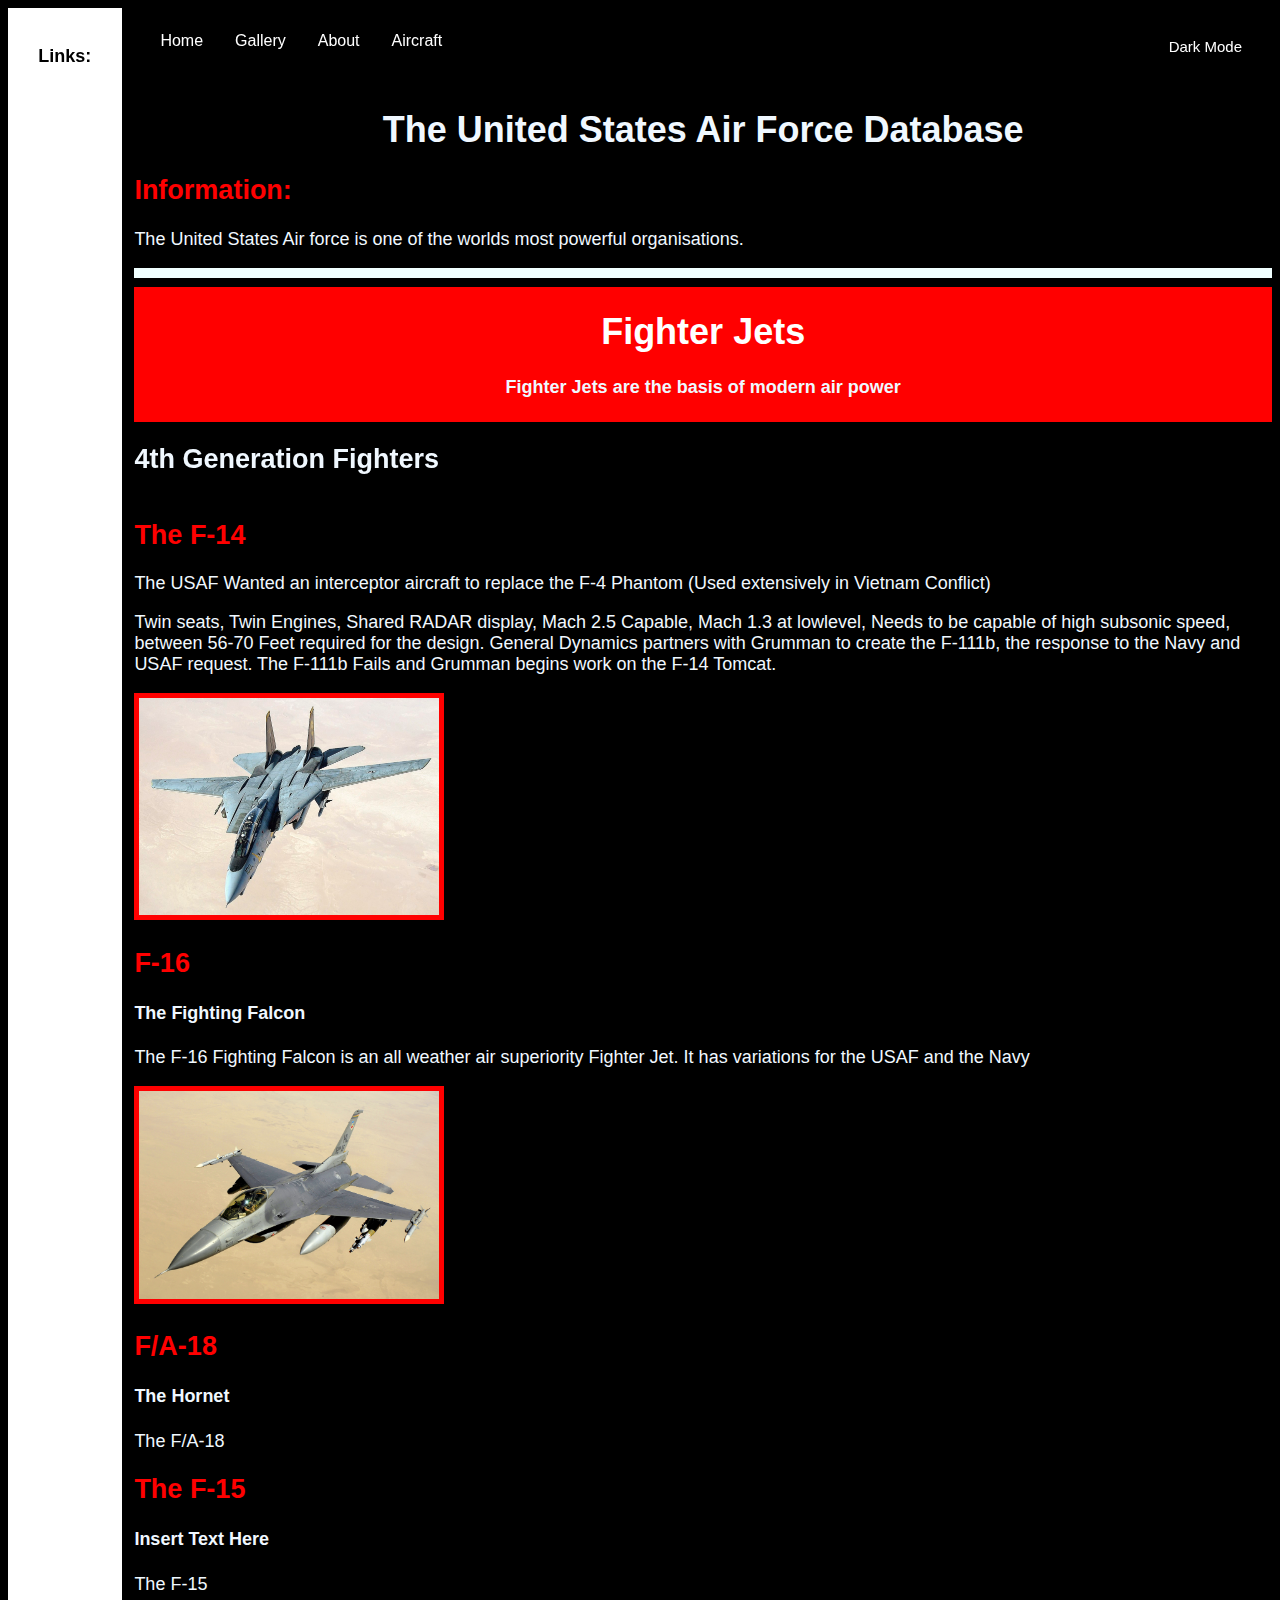
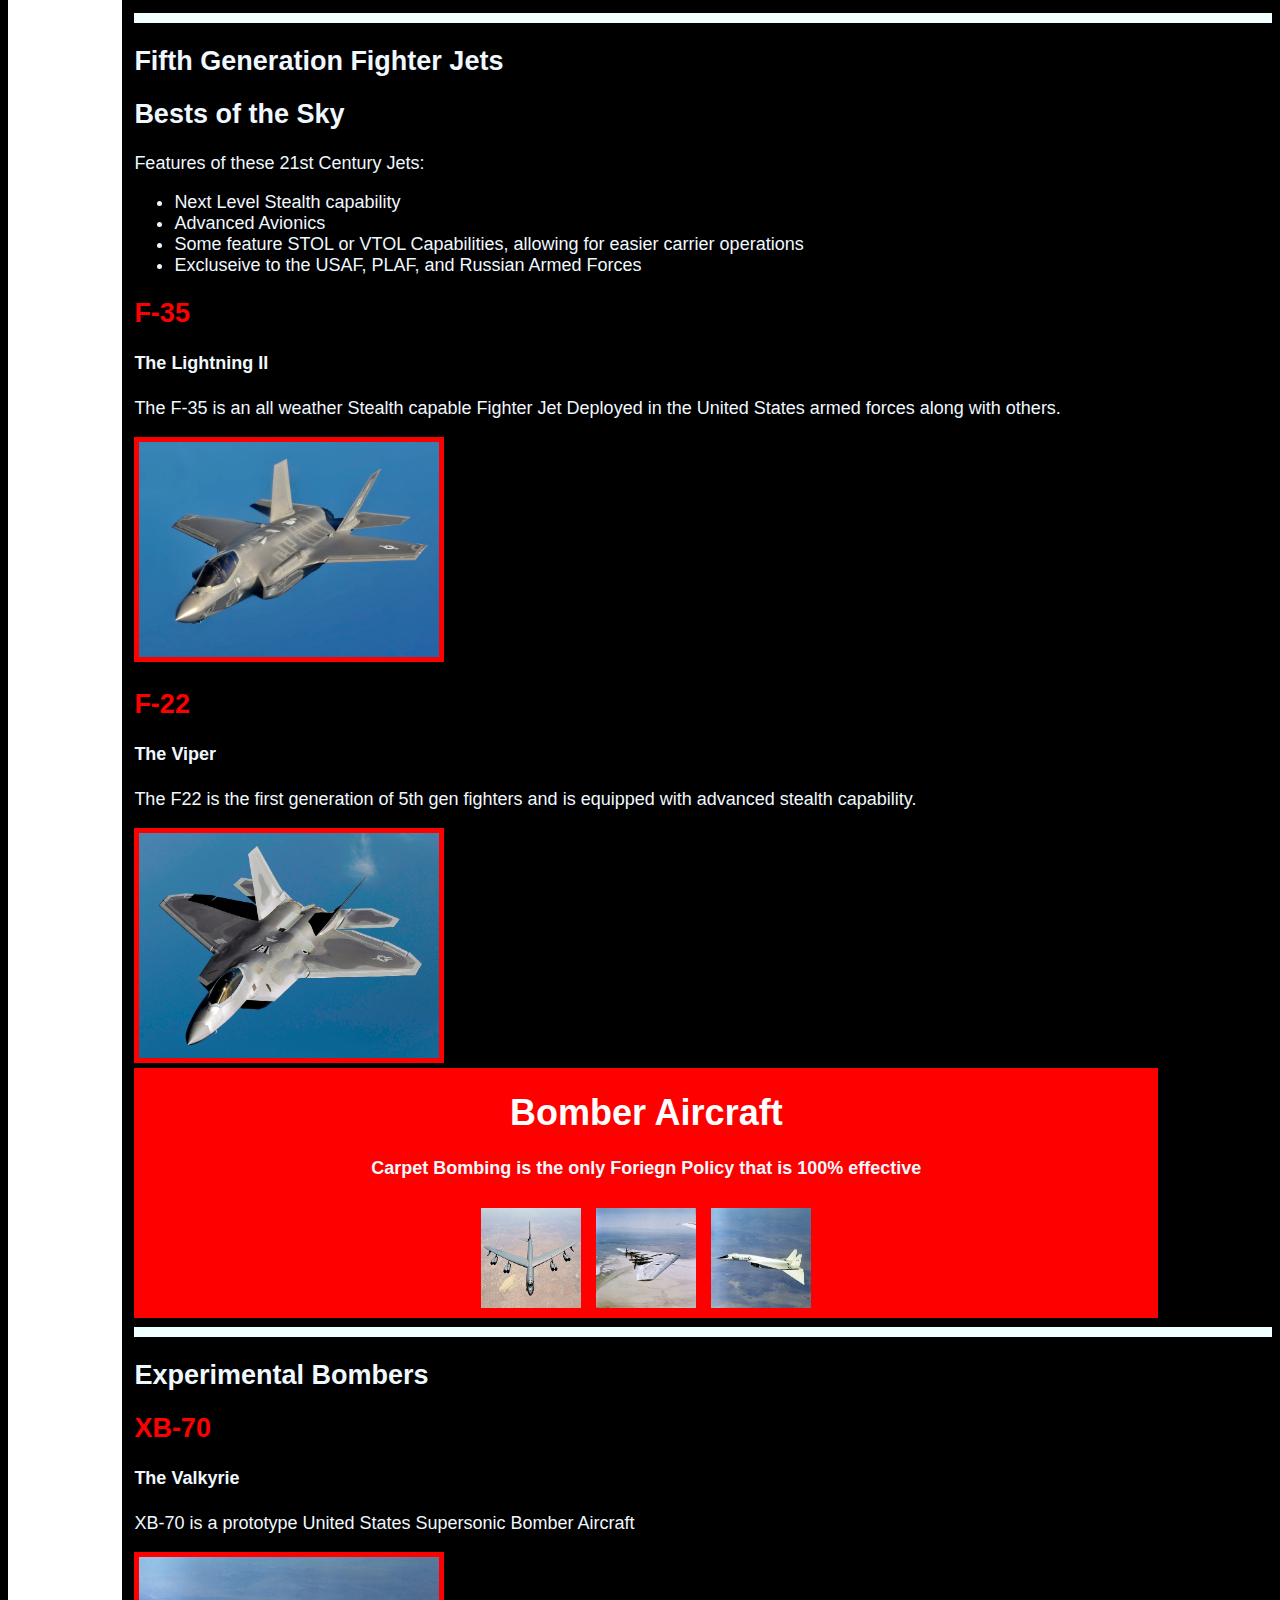
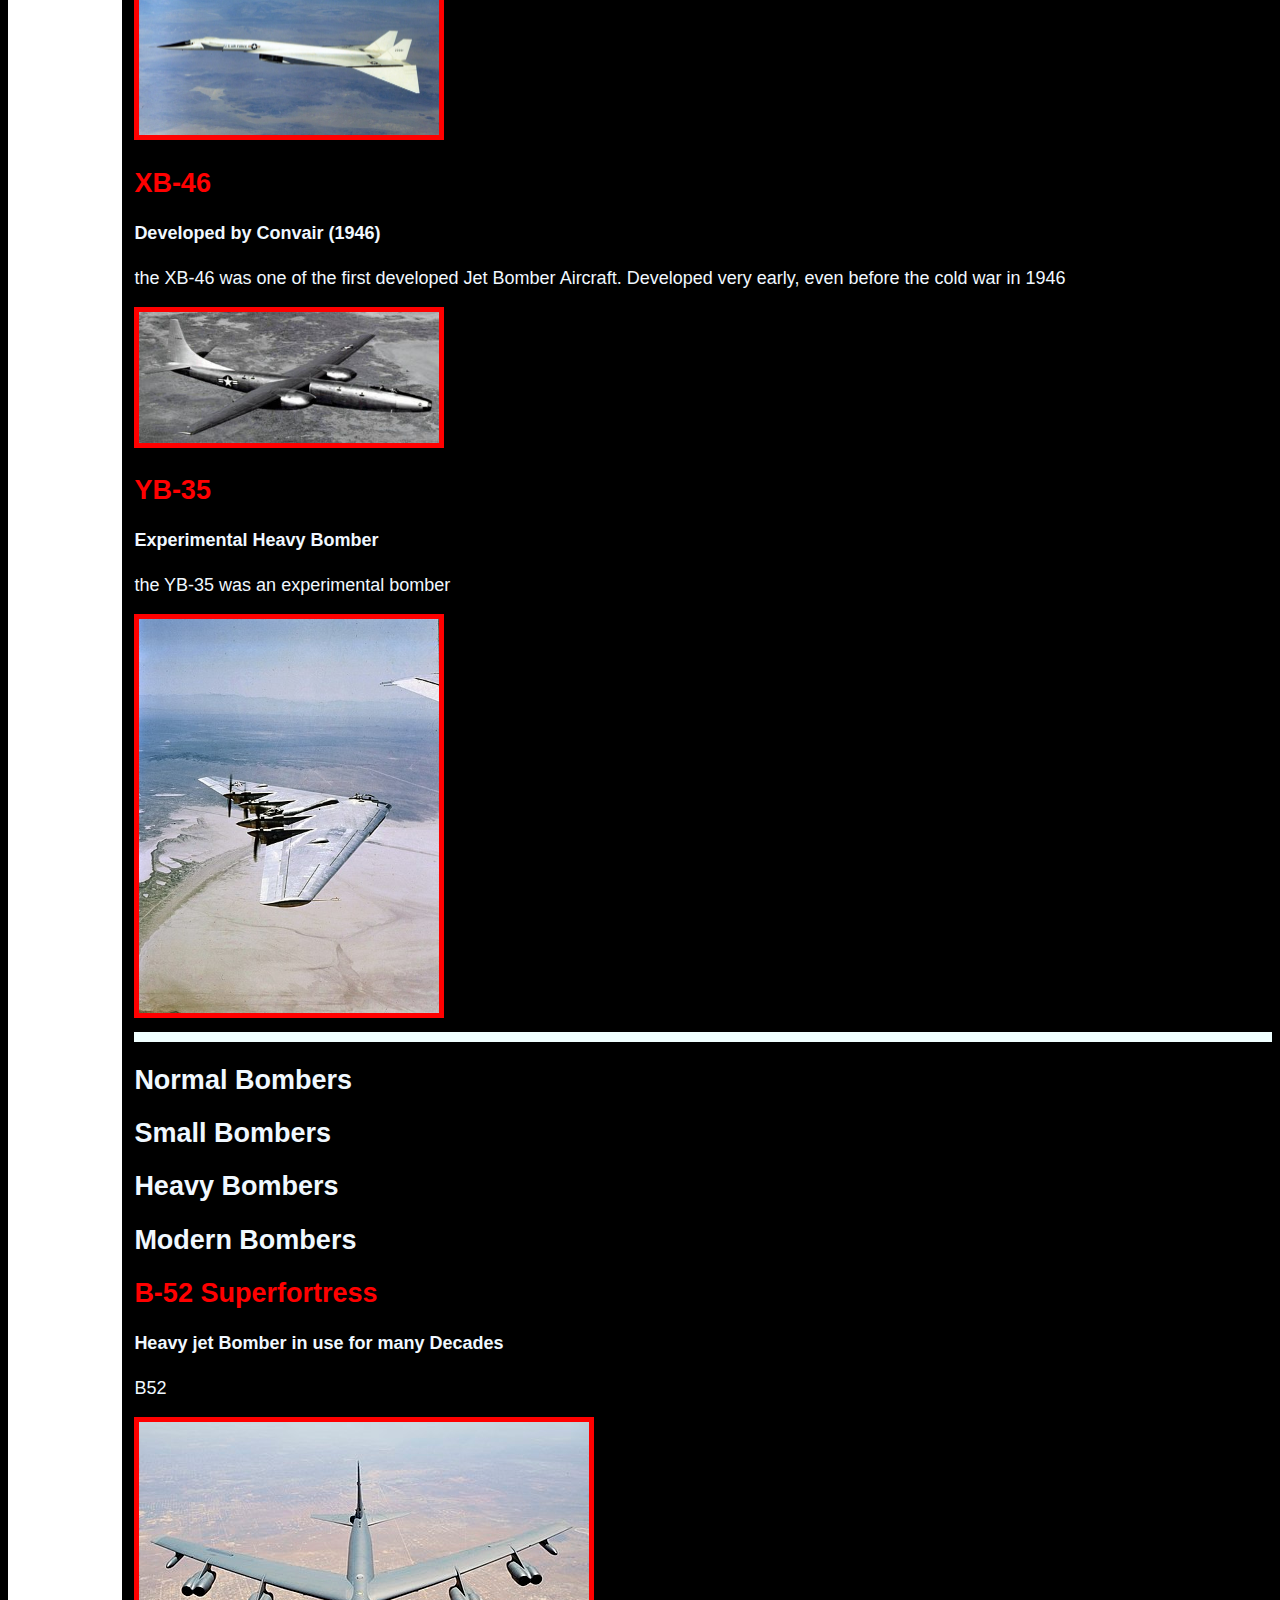
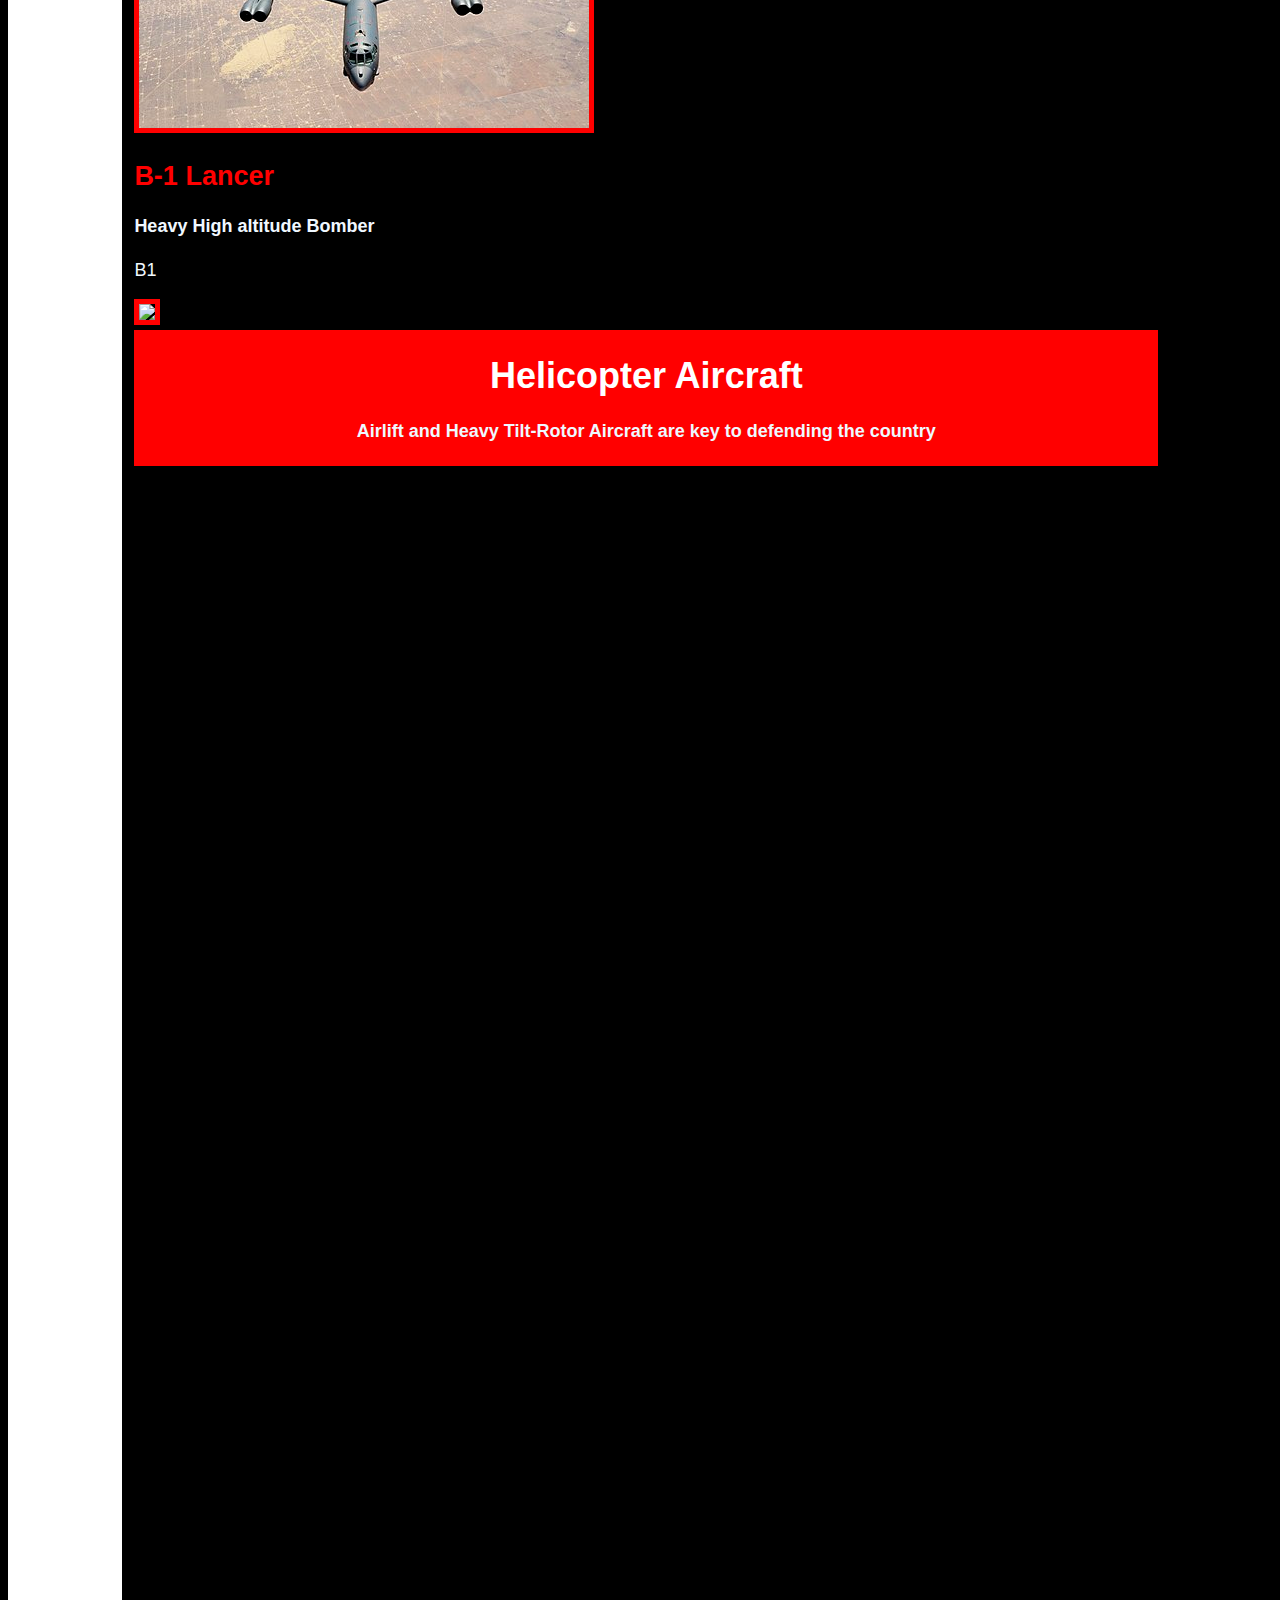
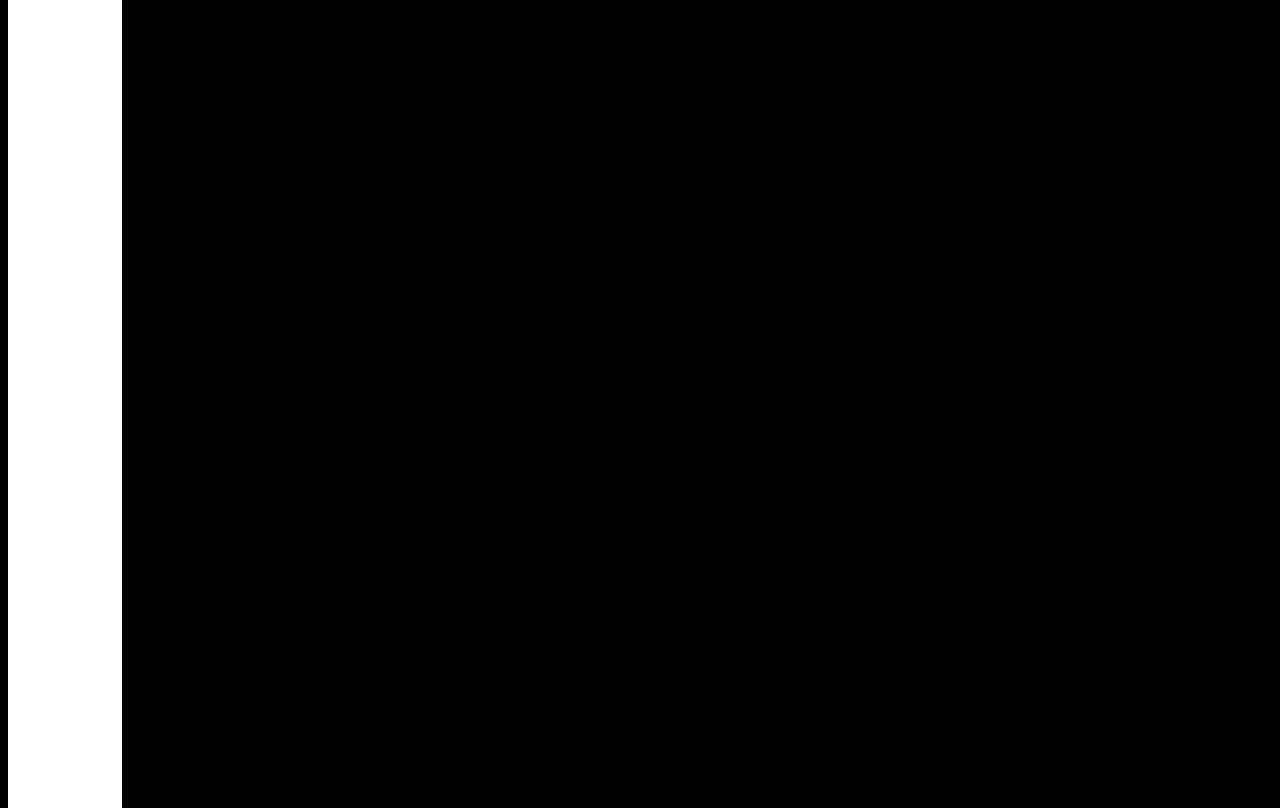
==== index.html @ 79c4439b "First Commit" ====
<!DOCTYPE html>
<html>
    <head>
        <title>USAF Database - Home</title>
        <link rel="stylesheet" href="style.css">
        <link rel="stylesheet" href="popup.css">
        <script src="script.js"></script>
    </head>

    <!-- BODY -->
    <body>

        <!--User Bar-->
        <div id="left-panel">
            <p id="left-panel-header"><strong>Links:</strong></p>
        </div>
        <div id="content">
        <div class="main-top-container">
            <div class="navbar">
                <button onclick="darkMode()" id="darkmode">Dark Mode</button>
                <a href="index.html" class="nonid">Home</a>
                <a href="gallery.html" class="nonid">Gallery</a>
                <a href="about.html" class="nonid">About</a>
                    <div class="dropdown">
                    <button class="dropbtn">Aircraft
                        <i class="fa fa-caret-down"></i>
                    </button>
                    <div class="dropdown-content">
                        <a href="#4th-gen">4th generation (F)</a>
                        <a href="#5th-gen">5th generation (F)</a>
                        <a href="#bomber-aircraft">Bombers</a>
                        <a href="#Helicopters">Helicopters</a>
                    </div>
                    </div>
            </div>
        </div>
        <center><h1>The United States Air Force Database</h1></center>
        <h2 class="title">Information:</h2>
        <p>The United States Air force is one of the worlds most powerful organisations.</p>
        <hr class="divider"/>
        <div class="color-header">
            <h1 class="big-header">Fighter Jets</h1>
            <h4>Fighter Jets are the basis of modern air power</h2>
        </div>

        <!--4th Gen-->
        <div id="width-adjust">
        <div id="4th-gen">
            <div class="popup" onclick="popup()">
                <!--This div causing overlap opacity issues ith dropdown nav bar-->
                <h2 id="4th-gen">4th Generation Fighters</h2>
                <span class="popuptext" id="myPopup">4th Gen Fighters range from 1980s-2020s</span>
            </div>
            <!--The F-14-->
            <h2 class="title">The F-14</h2>
            <p>The USAF Wanted an interceptor aircraft to replace the F-4 Phantom (Used extensively in Vietnam Conflict)</p>
            <p>Twin seats, Twin Engines, Shared RADAR display, Mach 2.5 Capable, Mach 1.3 at lowlevel, Needs to be capable of high subsonic speed, between 56-70 Feet required for the design. General Dynamics partners with Grumman to create the F-111b, the response to the Navy and USAF request. The F-111b Fails and Grumman begins work on the F-14 Tomcat.</p>
            <img src="f-14-img.jpg" width=300px/>

            <!--The F16-->
            <h2 class="title">F-16</h2>
            <h4>The Fighting Falcon</h3>
            <p>The F-16 Fighting Falcon is an all weather air superiority Fighter Jet. It has variations for the USAF and the Navy</p>
            <img src="f-16.jpg" width=300px/>

            <!--The F/A-18-->
            <h2 class="title">F/A-18</h2>
            <h4>The Hornet</h4>
            <p>The F/A-18</p>

            <!--F-15-->
            <h2 class="title">The F-15</h2>
            <h4>Insert Text Here</h4>
            <p>The F-15</p>
        </div>

        <!--Fifth gen Fighters-->
        <div id="5th-gen">
            <hr class="divider"/>
            <h2>Fifth Generation Fighter Jets</h2>
            
            <h2>Bests of the Sky</h2>
            <p>Features of these 21st Century Jets:</p>
            <ul>
                <li>Next Level Stealth capability</li>
                <li>Advanced Avionics</li>
                <li>Some feature STOL or VTOL Capabilities, allowing for easier carrier operations</li>
                <li>Excluseive to the USAF, PLAF, and Russian Armed Forces  </li>
            </ul>

            <h2 class="title">F-35</h2>
            <h4>The Lightning II</h4>
            <p>The F-35 is an all weather Stealth capable Fighter Jet Deployed in the United States armed forces along with others.</p>
            <img src="f-35.jpg" width=300px/>

            <h2 class="title">F-22</h2>
            <h4>The Viper</h4>
            <p>The F22 is the first generation of 5th gen fighters and is equipped with advanced stealth capability.</p>
            <img src="f-22.jpg" width="300px"/>
        </div>
        
        <!--Bombers-->
        <div class="color-header">
            <h1 class="big-header" id="bomber-aircraft">Bomber Aircraft</h1>
            <h4>Carpet Bombing is the only Foriegn Policy that is 100% effective</h4>
            <div id="bomber-image-gallery">
                <img src="b-52.jpg" alt="b52" class="gallery-image">
                <img src="yb-35.jpg" alt="yb35" class="gallery-image">
                <img src="xb-70.jpg" alt="xb70" class="gallery-image">
            </div>
        </div>
        
        <!--Experimental Bombers-->
        <div id="exp-bombers">
            <hr class="divider">
            <h2>Experimental Bombers</h2>
            <h2 class="title">XB-70</h2>
            <h4>The Valkyrie</h4>
            <p>XB-70 is a prototype United States Supersonic Bomber Aircraft</p>
            <img src="xb-70.jpg" width=300px>

            <h2 class="title">XB-46</h2>
            <h4>Developed by Convair (1946)</h4>
            <p>the XB-46 was one of the first developed Jet Bomber Aircraft. Developed very early, even before the cold war in 1946</p>
            <img src="xb-46.jpg" width="300px">

            <h2 class="title">YB-35</h2>
            <h4>Experimental Heavy Bomber</h4>
            <p>the YB-35 was an experimental bomber</p>
            <img src="yb-35.jpg" width="300px">
        </div>
        <hr class="divider">

        <!--Normal Bombers-->
        <div id="normal-bombers">
            <h2>Normal Bombers</h4>
        </div>

        <!--Small Bombers-->
        <div id="sm-bombers">
            <h2>Small Bombers</h2>
        </div>

        <!--Heavy Bombers-->
        <div id="hv-bombers">
            <h2>Heavy Bombers</h2>
        </div>

        <!--Modern Bombers-->
        <div id="modern-bombers">
            <h2>Modern Bombers</h2>
            <h2 class="title">B-52 Superfortress</h2>
            <h4>Heavy jet Bomber in use for many Decades</h4>
            <p>B52</p>
            <img src="b-52.jpg">

            <h2 class="title">B-1 Lancer</h2>
            <h4>Heavy High altitude Bomber</h4>
            <p>B1</p>
            <img src="b-1.jpg">
        </div>

        <!--Helicopters-->
        <div id="helicopters">
            <div class="color-header">
                <h1 class="big-header" id="helicopters">Helicopter Aircraft</h1>
                <h4>Airlift and Heavy Tilt-Rotor Aircraft are key to defending the country  </h4>
            </div>
            <!--Transport Helicopters-->
        </div>
    </div>
    </div>
    </body>

    </html>
---- style.css ----
/* taken from: https://www.w3schools.com/howto/howto_css_dropdown_navbar.asp */
/* Navbar container */

element {
    --main-duration: .5s;
}

.navbar {
    overflow: hidden;
    background-color: rgba(51, 51, 51);
    font-family: Arial;
}

/* Links inside the navbar */
.navbar a {
    transition-duration: var(--main-duration);
    float: left;
    font-size: 16px;
    color: white;
    text-align: center;
    padding: 14px 16px;
    text-decoration: none;
}

/* The dropdown container */
.dropdown {
    float: left;
    overflow: hidden;   
}

/* Dropdown button */
.dropdown .dropbtn {
    transition-duration: var(--main-duration);
    font-size: 16px;
    border: none;
    outline: none;
    color: white;
    padding: 14px 16px;
    background-color: inherit;
    font-family: inherit; /* Important for vertical align on mobile phones */
    margin: 0; /* Important for vertical align on mobile phones */
}

/* Add a red background color to navbar links on hover */
.navbar a:hover, .dropdown:hover .dropbtn {
    transition-duration: 1s;
    background-color: red;
}

/* Dropdown content (hidden by default) */
.dropdown-content {
    display: none;
    position: absolute;
    background-color:black;
    min-width: 160px;
    box-shadow: 0px 8px 16px 0px rgba(0,0,0,0.2);
    z-index: 1;
}

/* Links inside the dropdown */
.dropdown-content a {
    float: none;
    color: white;
    padding: 12px 16px;
    text-decoration: none;
    display: block;
    text-align: left;
}

/* Add a grey background color to dropdown links on hover */
.dropdown-content a:hover {
    background-color: rgb(65, 65, 65);
}

.dark-mode .dropdown-content a:hover {
    background-color: rgb(224, 224, 224);
}

/* Show the dropdown menu on hover */
.dropdown:hover .dropdown-content {
    display: block;
}

.dark-mode .dropdown-content {
    background-color: white;
    color:black;
}



/* Main CSS */
body {
    font-family: sans-serif;
    color: aliceblue;
    background-color: black;
    font-size: large;
}

img {
    border: 5px solid red;
}


.gallery-image {
    width: 100px;
    height: 100px;
}
.main-top-container {
    position: sticky;
    top: 0;
}
.navbar {
    color:white;
    background-color: rgba(0, 0, 0, 0.5);
    top: 0px;
    padding-bottom: 10px;
    padding: 10px;
    text-align: center;
}
.navbar:hover {
    background-color: black;
    transition-duration: .5s;
}
a {
    padding:20px;
    color: white;
}
a:link {
    transition-duration: 1s;
    color:white;
    text-decoration: none;
    text-decoration-color: red;
}
a:hover {
    transition-duration: 1s;
    color: white;
    text-decoration: underline;
    text-decoration-color: red;
    text-decoration-thickness: 2px;
}
.title {
    color: red;
}
.big-header {
    size: 28px;
    color: white;
}
.divider {
    padding: 5px;
    background-color:azure;
}
.color-header {
    display: inline-block;
    width: 90%;
    background-color: red;
    text-align: center;
}

#darkmode {
    float: right;
    padding: 20px;
    font-size: 15px;
    background-color: rgba(0, 0, 0, 0);
    color: white;
    border: none;
}

.dark-mode #darkmode {
    color: black;
}

#darkmode:hover {
    transition-duration: 1s;
    background-color: red;
}
.dark-mode {
    transition-duration: 1s;
    background-color: white;
    color: black;
}

.dark-mode .navbar {
    transition-duration: 1s;
    background-color: rgba(255, 255, 255, 0.5);
    color:black;
}

.dark-mode .navbar:hover {
    background-color: rgb(255, 255, 255);
    color:black;
}

.dark-mode a {
    color: black;
}

.dark-mode .dropdown .dropbtn {
    transition-duration: 1s;
    color: black;
}

.dark-mode hr {
    transition-duration: 1s;
    background-color: black;
    border: none;
}

hr {
    transition-duration: 1s;
    border: none;
}
#left-panel {
    display: inline-block;
    text-align: center;
    width: 9%;
    height: 800vh;
    margin-right: 1%;
    float: left;

    background-color: white;
    color: black;
}

#left-panel-header {
    position: sticky;
    top: 0;
    padding:20px;
}

#width-adjust {
    display: inline-block;
    width:90%;
}
---- popup.css ----
/* Popup container */

element {
    --main-duration: .5s;
}
.popup {
    position: relative;
    display: inline-block;
    cursor: pointer;
  }
  
  /* The actual popup (appears on top) */
  .popup .popuptext {
    visibility: hidden;
    width: 160px;
    background-color: black;
    color: #fff;
    text-align: center;
    border-radius: 6px;
    padding: 8px 0;
    position: absolute;
    z-index: 1;
    bottom: 125%;
    left: 50%;
    margin-left: -80px;
  }
  
  /* Popup arrow */
  .popup .popuptext::after {
    content: "";
    position: absolute;
    top: 100%;
    left: 50%;
    margin-left: -5px;
    border-width: 5px;
    border-style: solid;
    border-color: black transparent transparent transparent;
  }
  
  /* Toggle this class when clicking on the popup container (hide and show the popup) */
  .popup .show {
    visibility: visible;
    -webkit-animation: fadeIn .5s;
    animation: fadeIn .5s;
  }
  
  /* Add animation (fade in the popup) */
  @-webkit-keyframes fadeIn {
    from {opacity: 0;}
    to {opacity: 1;}
  }
  
  @keyframes fadeIn {
    from {opacity: 0;}
    to {opacity: 1;}
  }
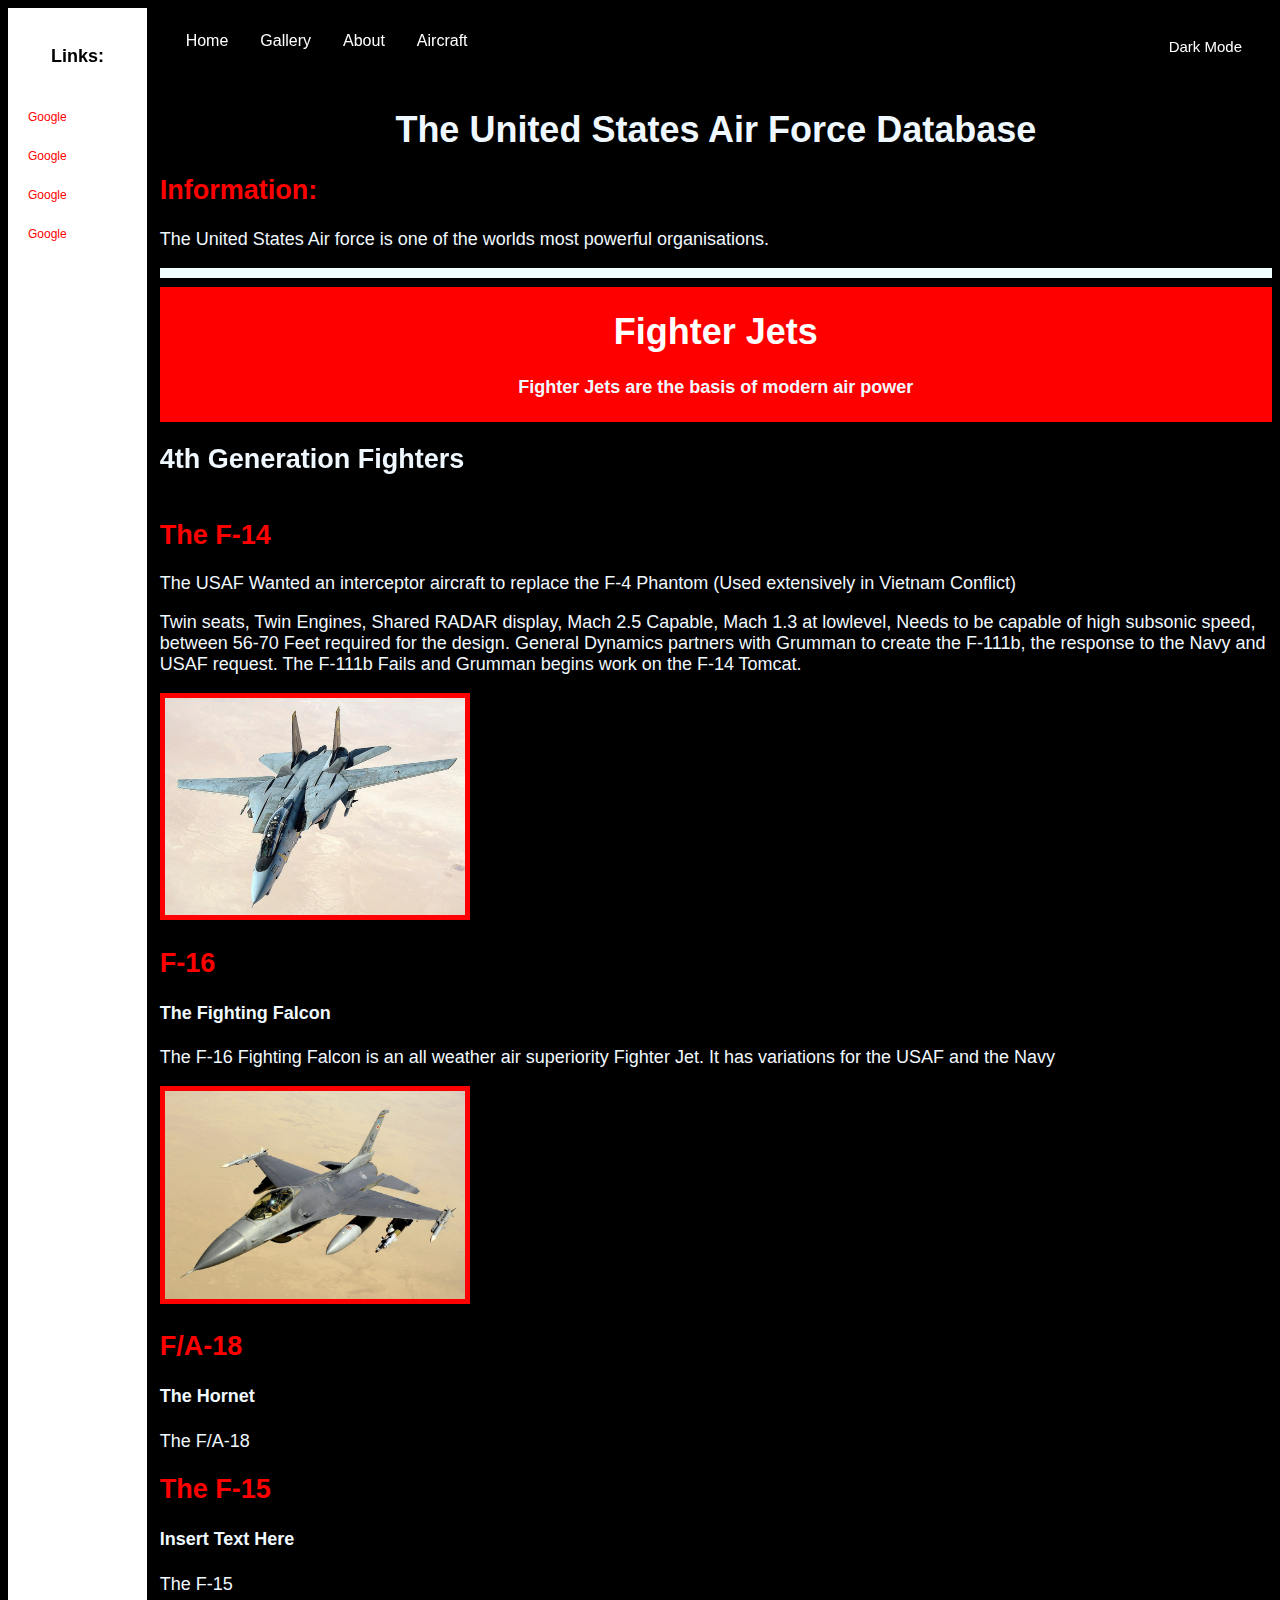
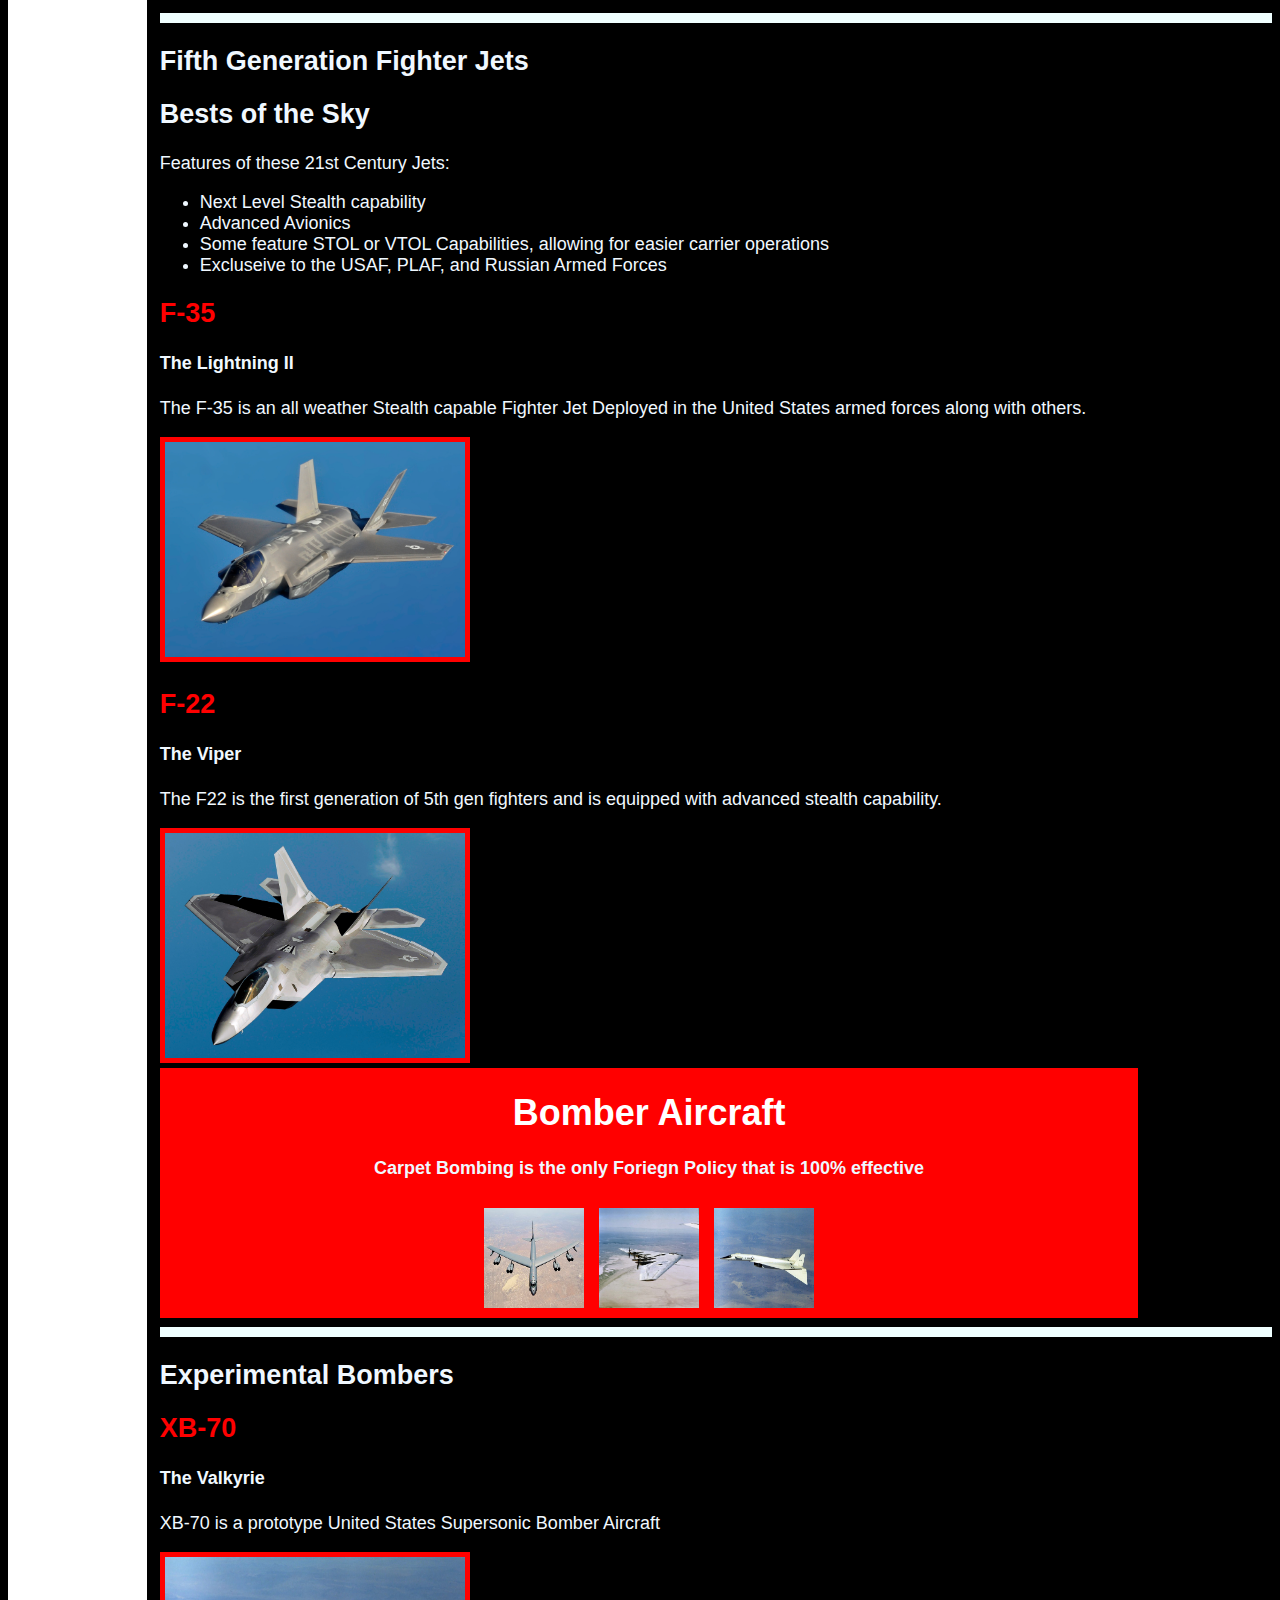
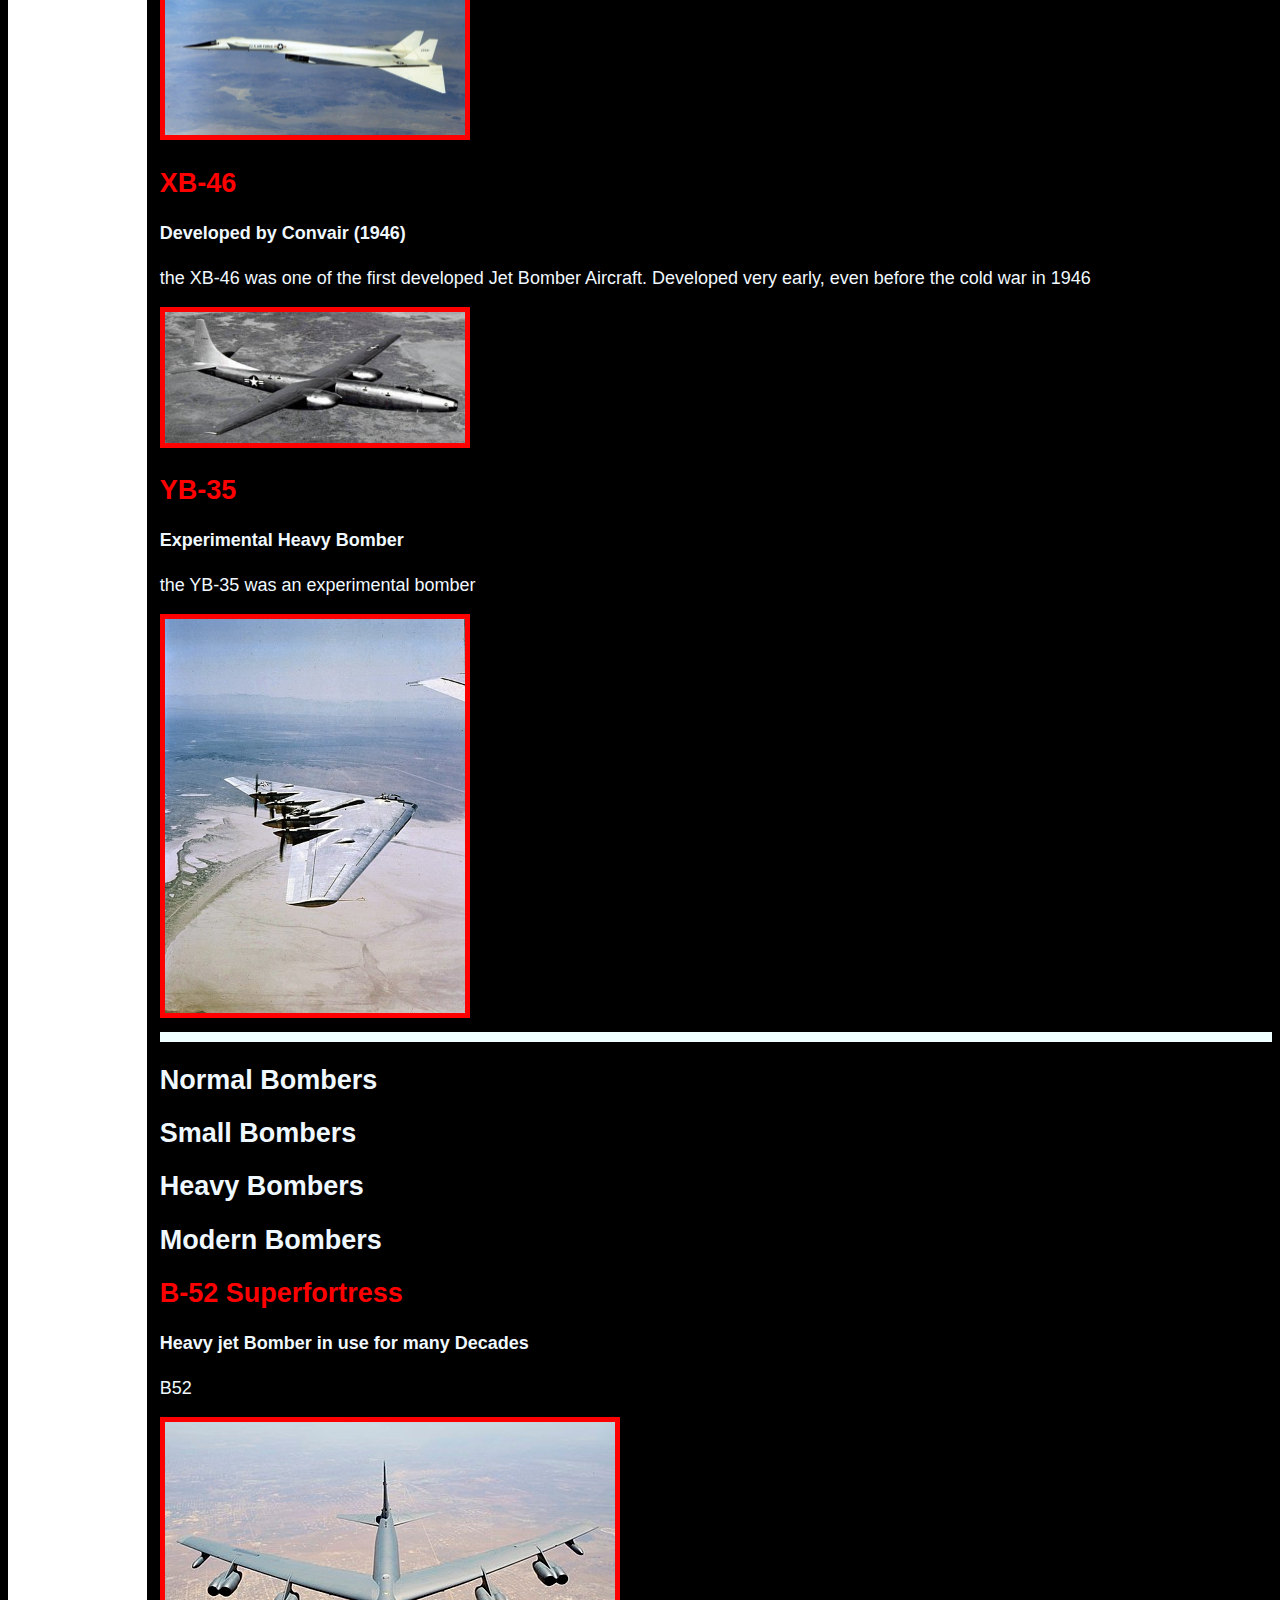
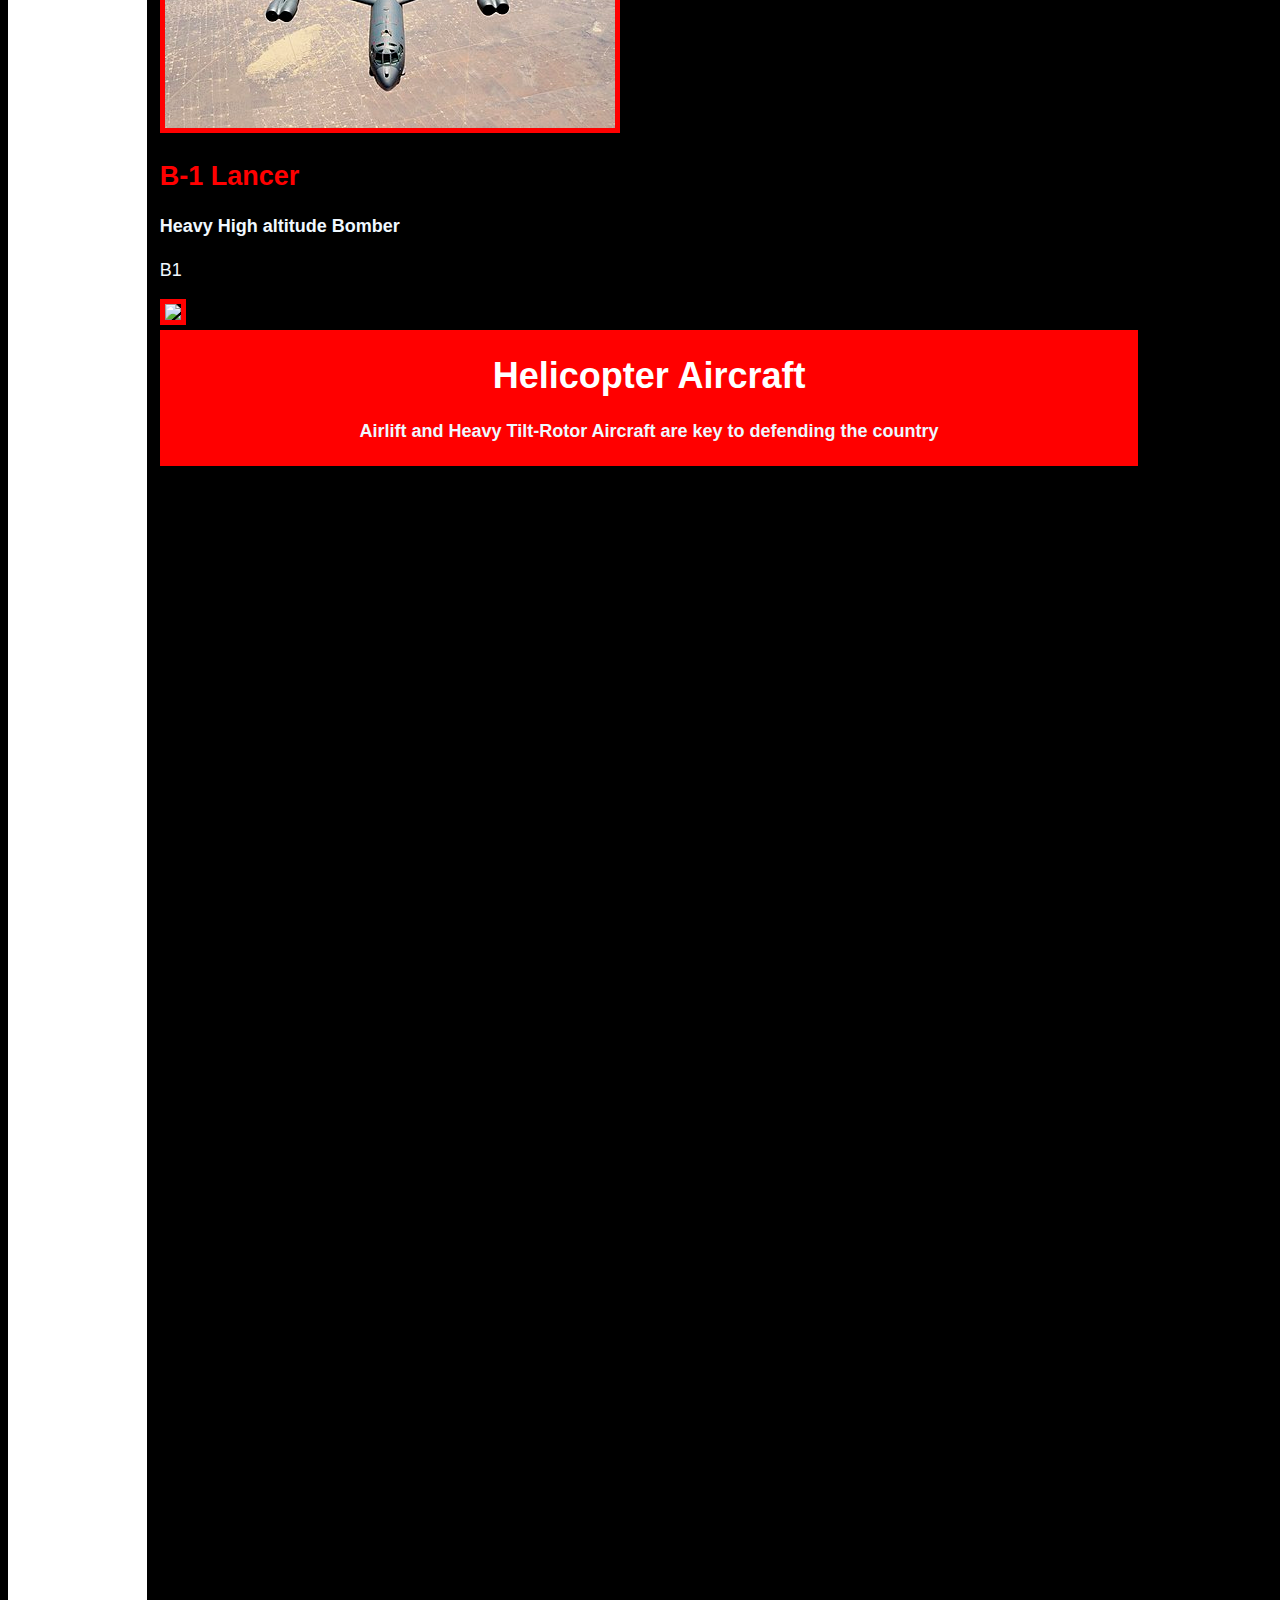
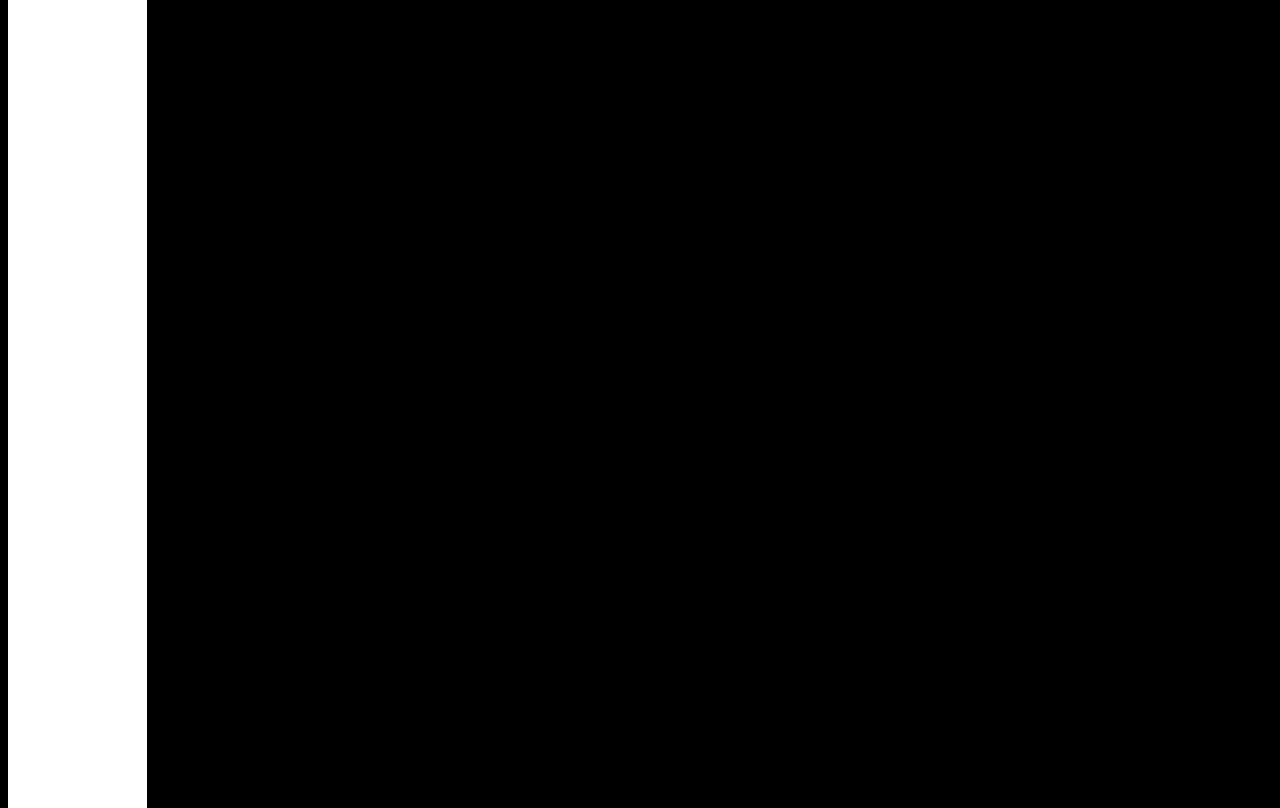
==== commit 931a4ddd: "updates to backend" ====
--- a/index.html
+++ b/index.html
@@ -9,10 +9,16 @@
 
     <!-- BODY -->
     <body>
-
         <!--User Bar-->
         <div id="left-panel">
             <p id="left-panel-header"><strong>Links:</strong></p>
+            <div id="left-content">
+                <p><a href="https://google.com">Google</a></p>
+                <p><a href="https://google.com">Google</a></p>
+                <p><a href="https://google.com">Google</a></p>
+                <p><a href="https://google.com">Google</a></p>
+            </div>
+            
         </div>
         <div id="content">
         <div class="main-top-container">
--- a/style.css
+++ b/style.css
@@ -151,7 +151,7 @@
 }
 .color-header {
     display: inline-block;
-    width: 90%;
+    width: 88%;
     background-color: red;
     text-align: center;
 }
@@ -211,16 +211,19 @@
 }
 #left-panel {
     display: inline-block;
-    text-align: center;
-    width: 9%;
+    text-align: left;
+    width: 11%;
     height: 800vh;
     margin-right: 1%;
     float: left;
-
+    
+    /*background: linear-gradient(to right, white, rgba(0, 0, 0, 0.384));*/
     background-color: white;
     color: black;
 }
-
+#left-panel #left-panel-header {
+    text-align: center;
+}
 #left-panel-header {
     position: sticky;
     top: 0;
@@ -229,5 +232,14 @@
 
 #width-adjust {
     display: inline-block;
-    width:90%;
+    width:88%;
+}
+
+#left-content {
+    color: red;
+}
+
+#left-content a {
+    color: red;
+    font-size: 12px;
 }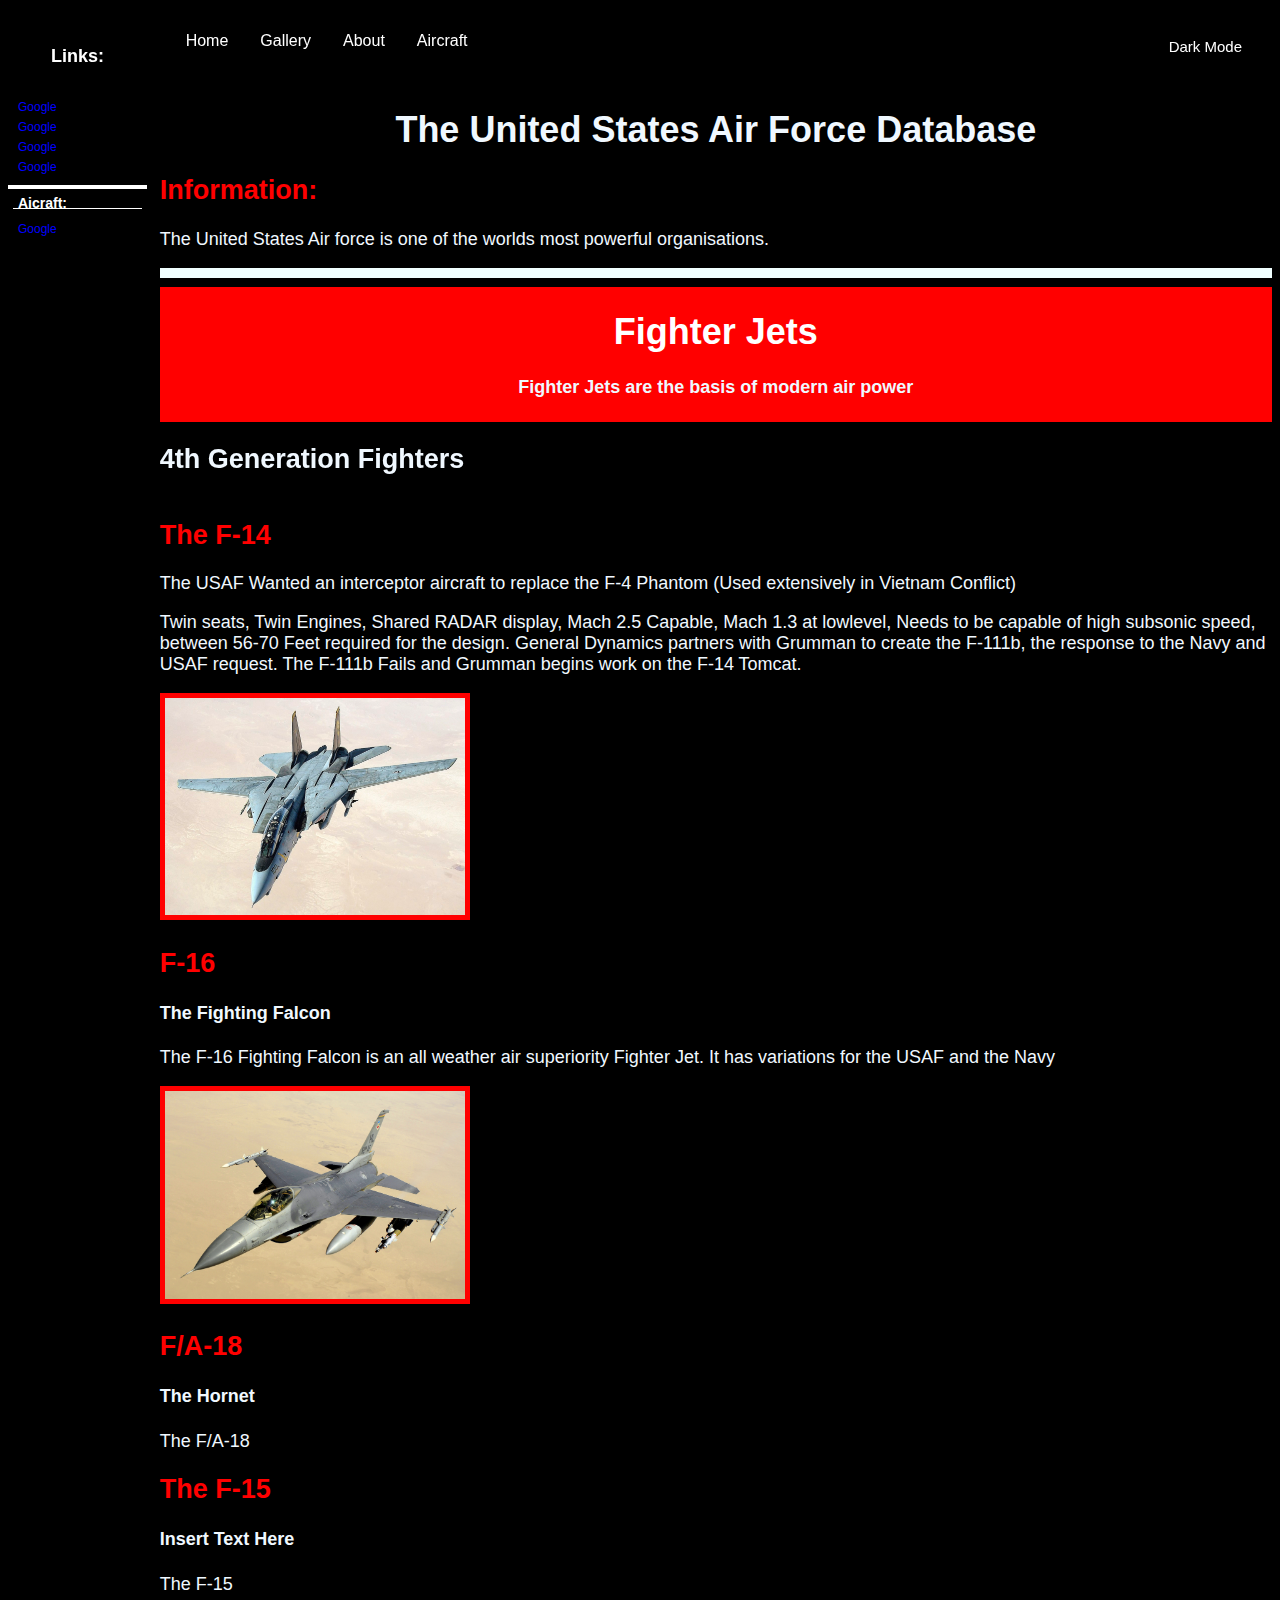
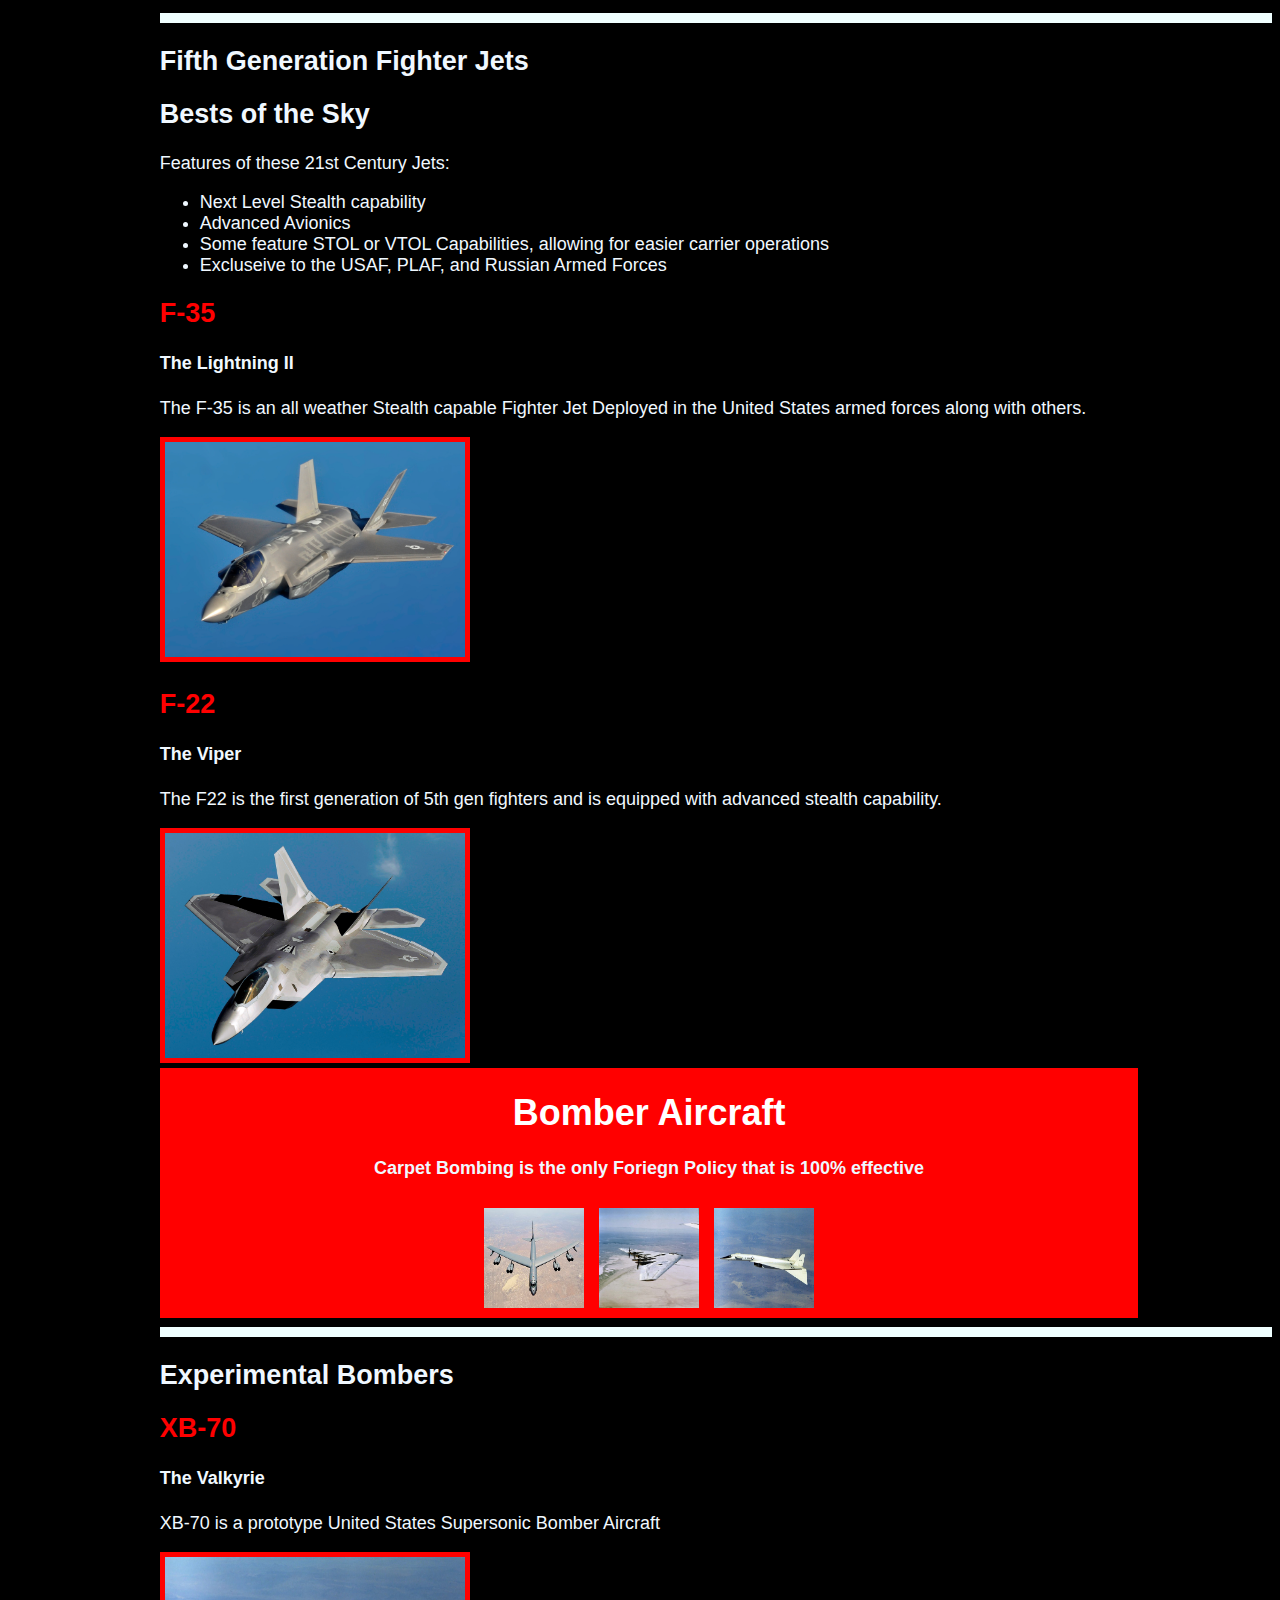
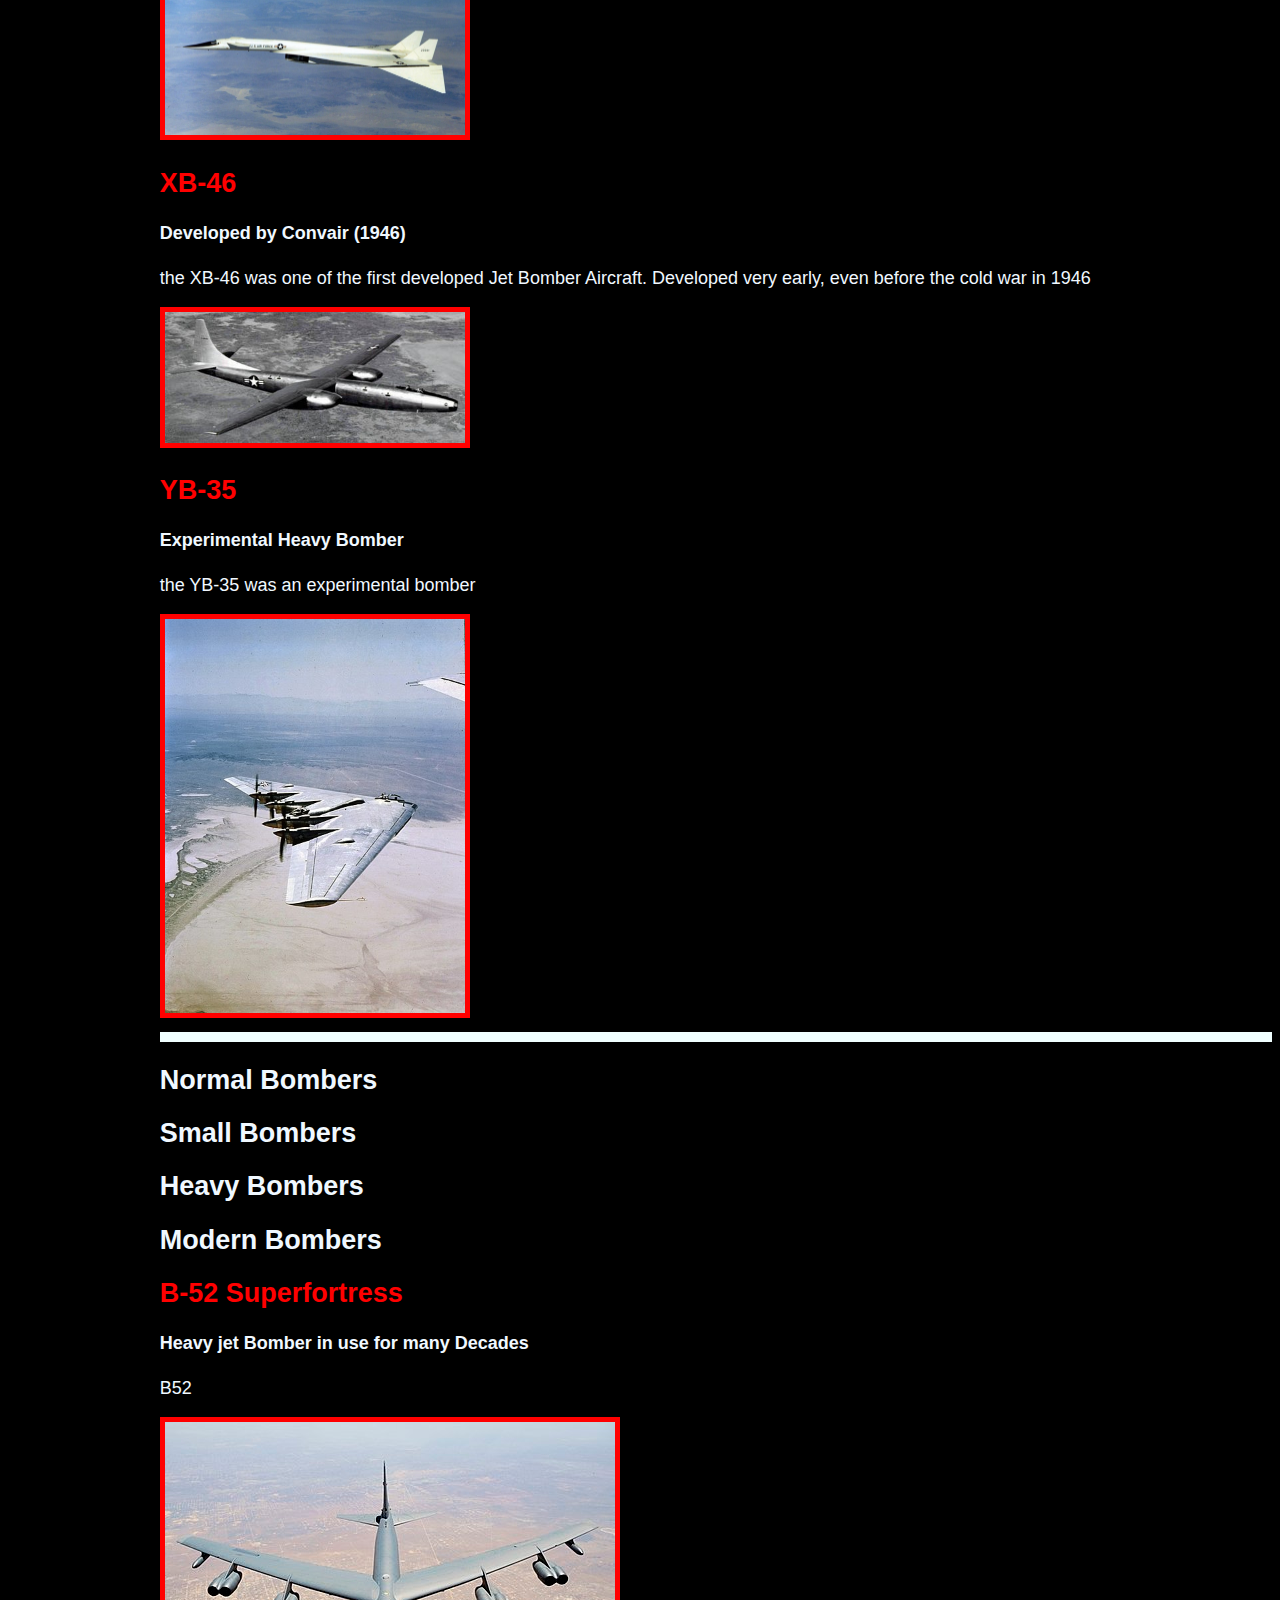
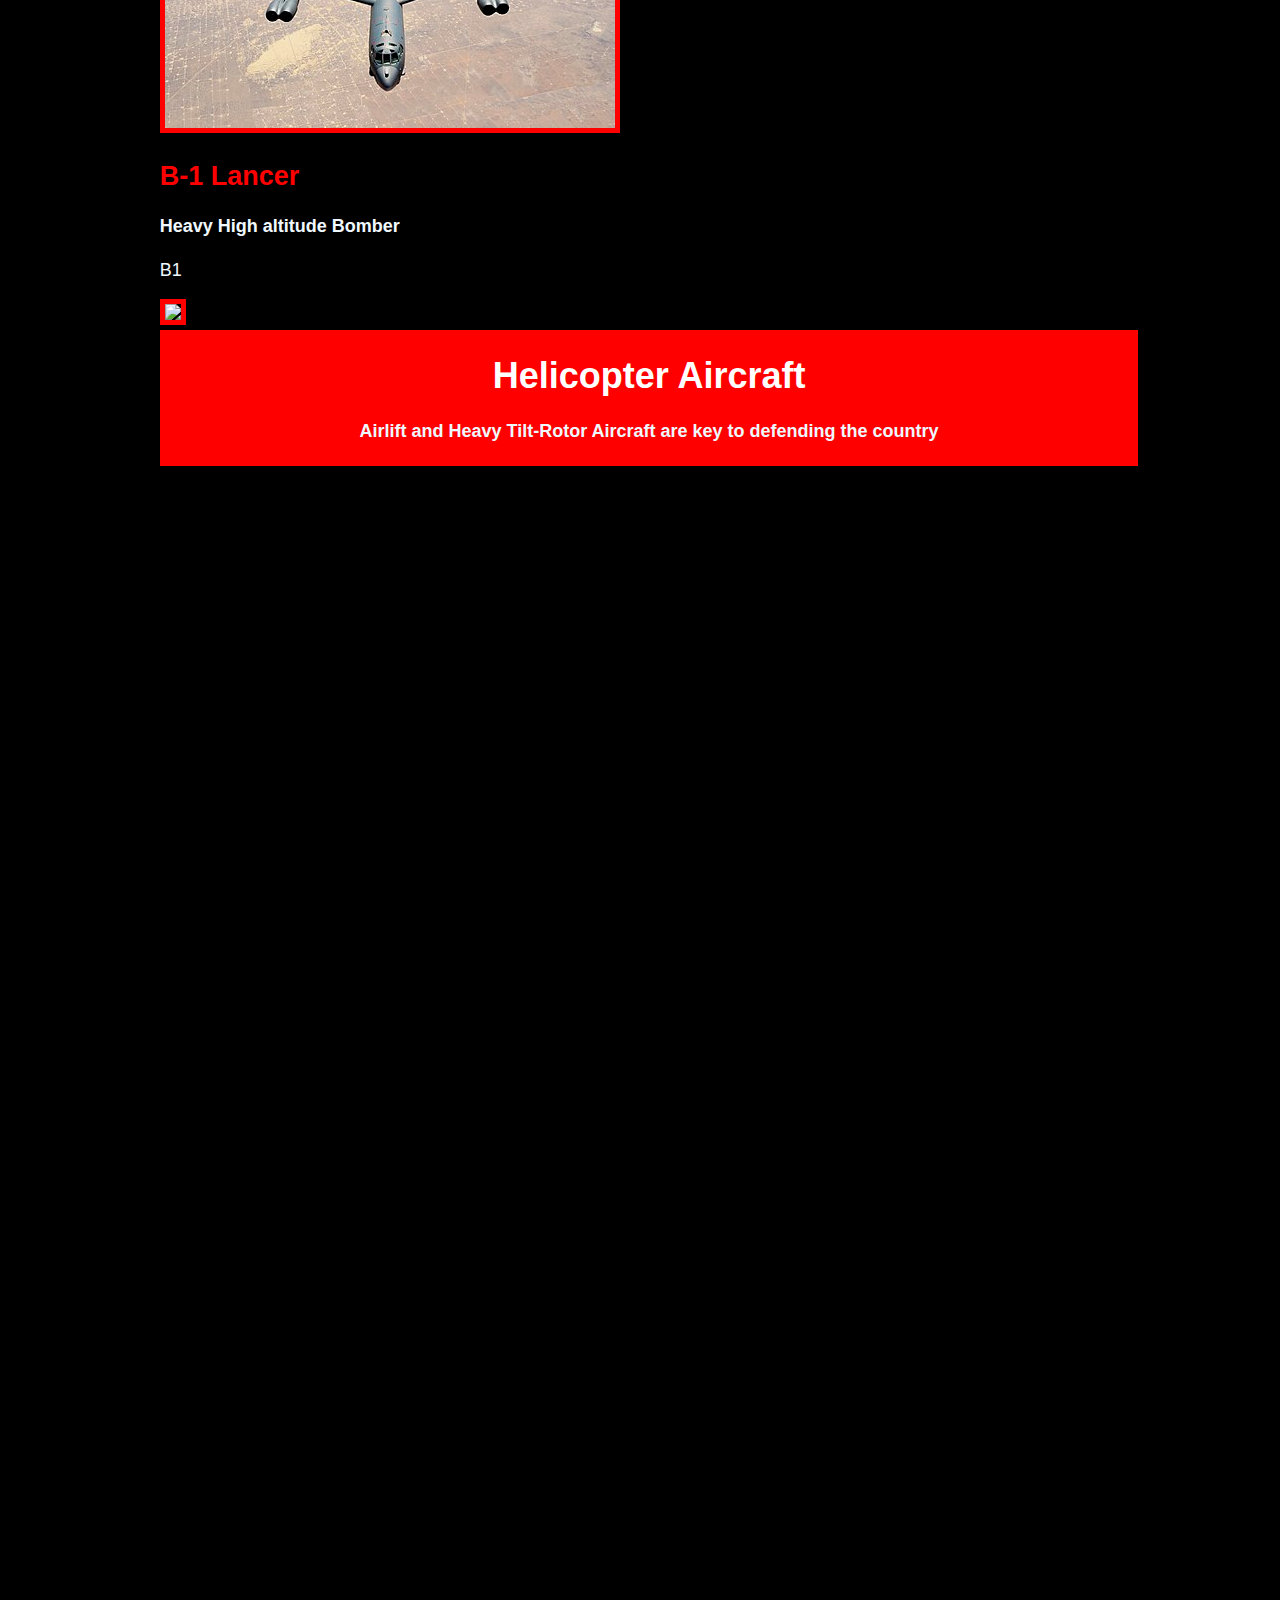
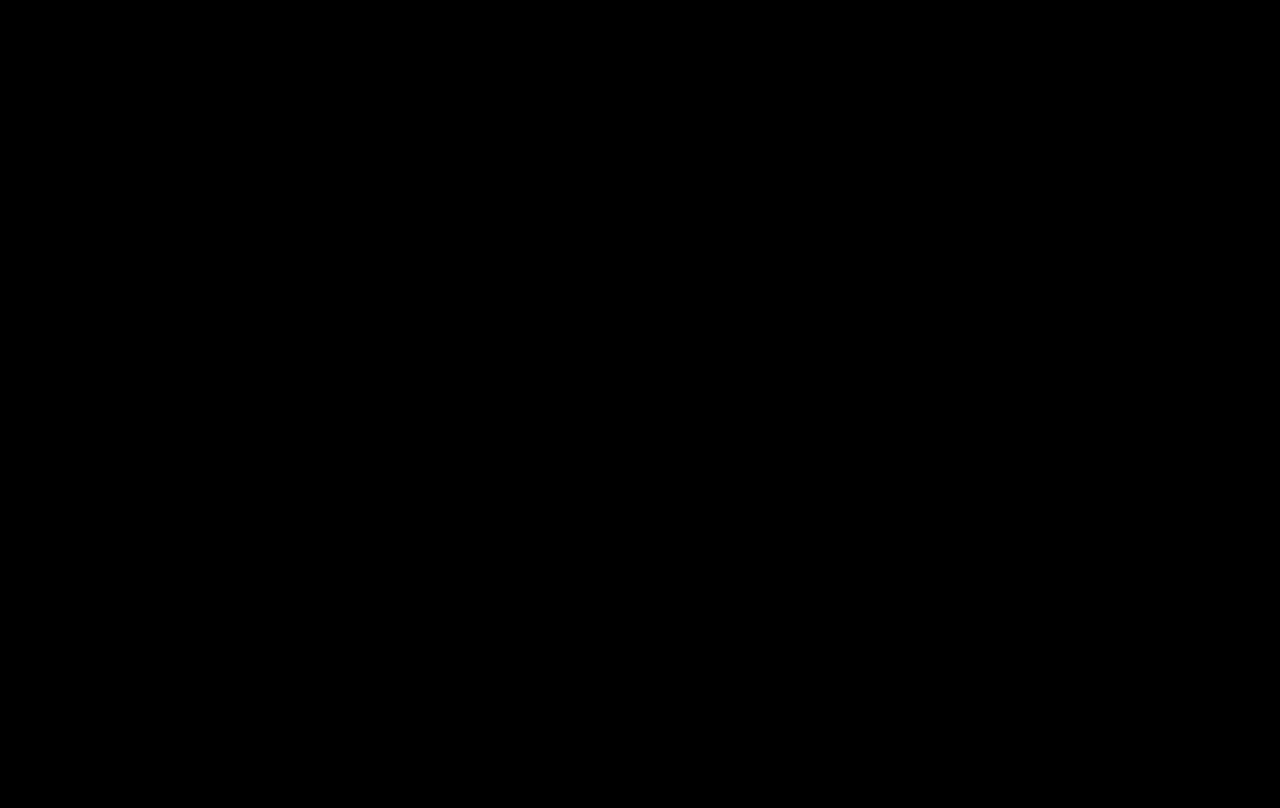
==== commit aba4d80a: "Side Panel Branch" ====
--- a/index.html
+++ b/index.html
@@ -16,6 +16,9 @@
                 <p><a href="https://google.com">Google</a></p>
                 <p><a href="https://google.com">Google</a></p>
                 <p><a href="https://google.com">Google</a></p>
+                <p><a href="https://google.com">Google</a></p>
+                <hr id="cat-divider">
+                <p class="p-divider"><strong>Aicraft:</strong></p>
                 <p><a href="https://google.com">Google</a></p>
             </div>
             
--- a/style.css
+++ b/style.css
@@ -216,10 +216,9 @@
     height: 800vh;
     margin-right: 1%;
     float: left;
-    
     /*background: linear-gradient(to right, white, rgba(0, 0, 0, 0.384));*/
-    background-color: white;
-    color: black;
+    background-color: black;
+    color: white;
 }
 #left-panel #left-panel-header {
     text-align: center;
@@ -236,10 +235,42 @@
 }
 
 #left-content {
-    color: red;
+    color: blue;
+    line-height: 0px;
 }
 
 #left-content a {
-    color: red;
+    color: blue;
     font-size: 12px;
+    margin: 5px;
+    padding: 5px;
+}
+
+.p-divider {
+    transition-duration: 1s;
+    color: white;
+    font-size: 14px;
+    margin: 5px;
+    padding: 5px;   
+    border-bottom: 1px solid;
+}
+
+#cat-divider {
+    background-color: white;
+    padding: 2px;
+}
+
+.dark-mode #cat-divider {
+    background-color: black;
+}
+
+.dark-mode #left-panel {
+    transition-duration: 1s;
+    background-color: white;
+    color: black;
+}
+
+.dark-mode #left-panel .p-divider {
+    transition-duration: 1s;
+    color: black;
 }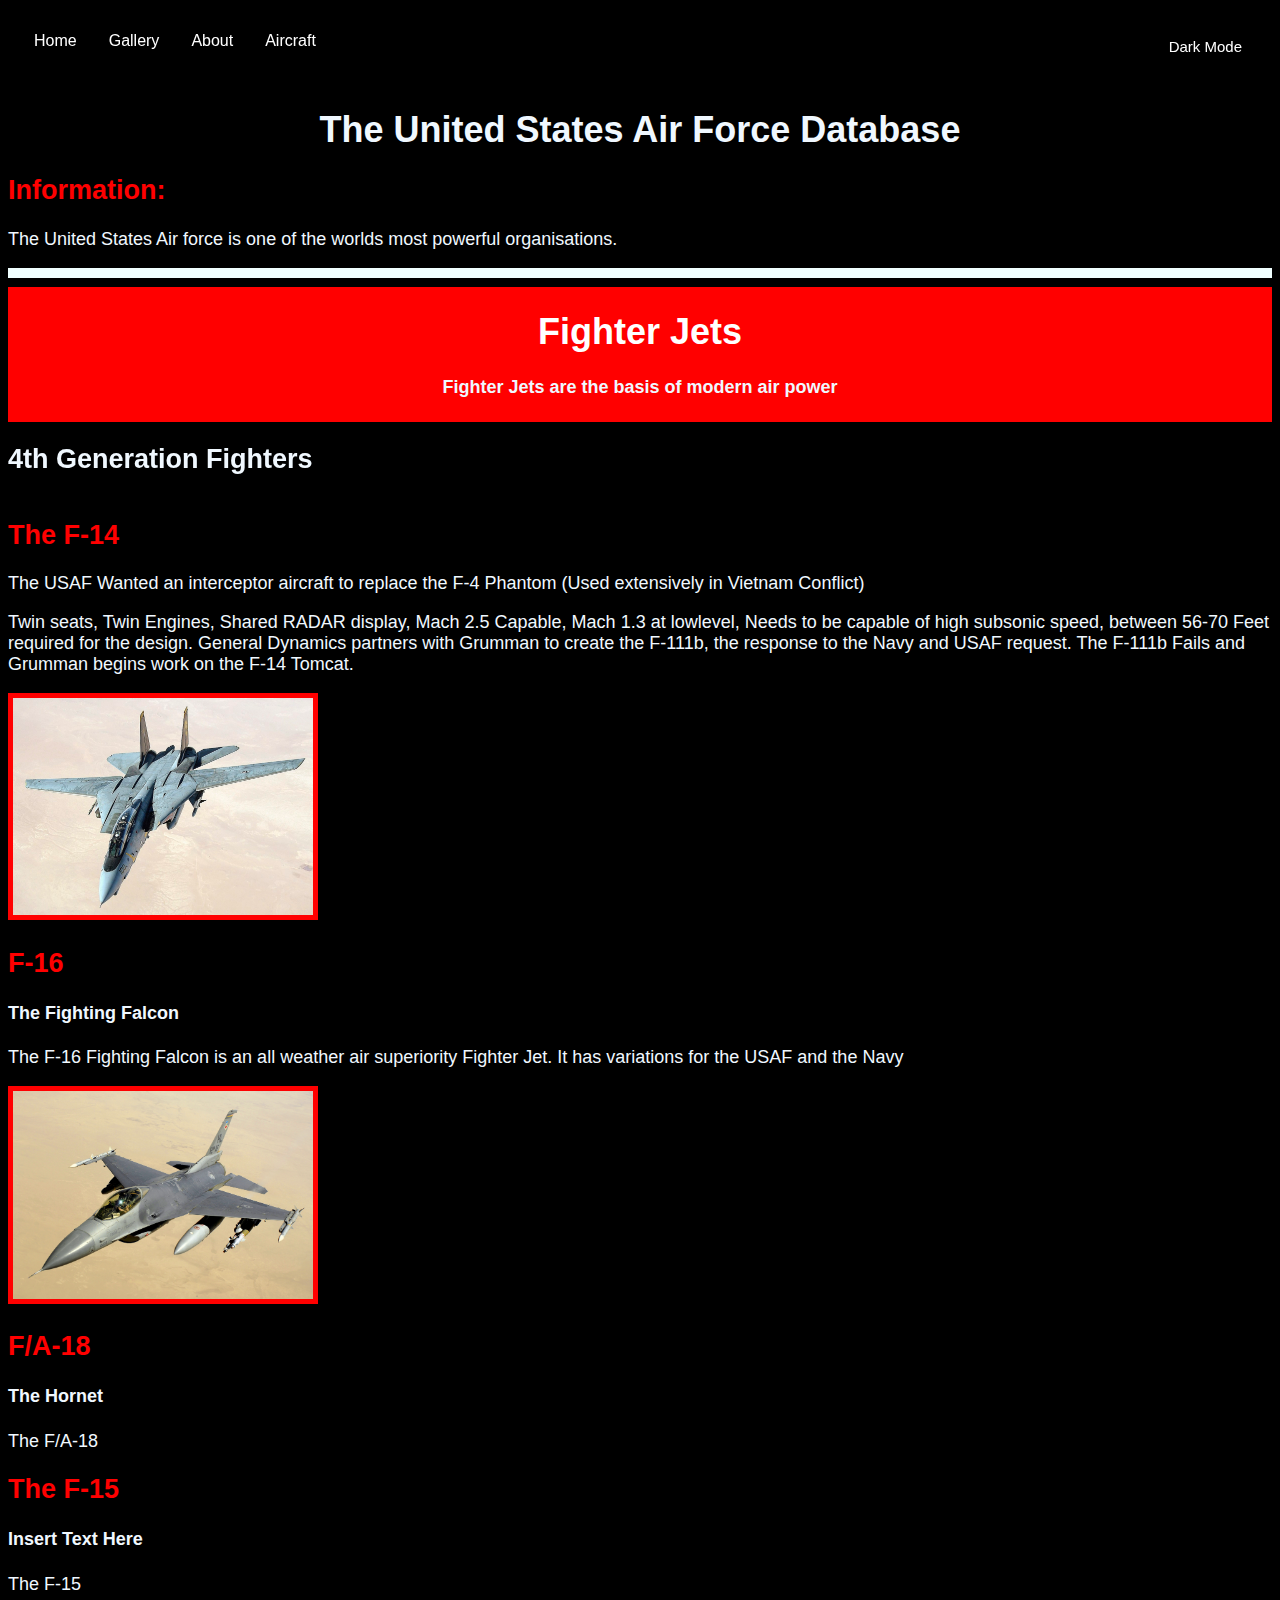
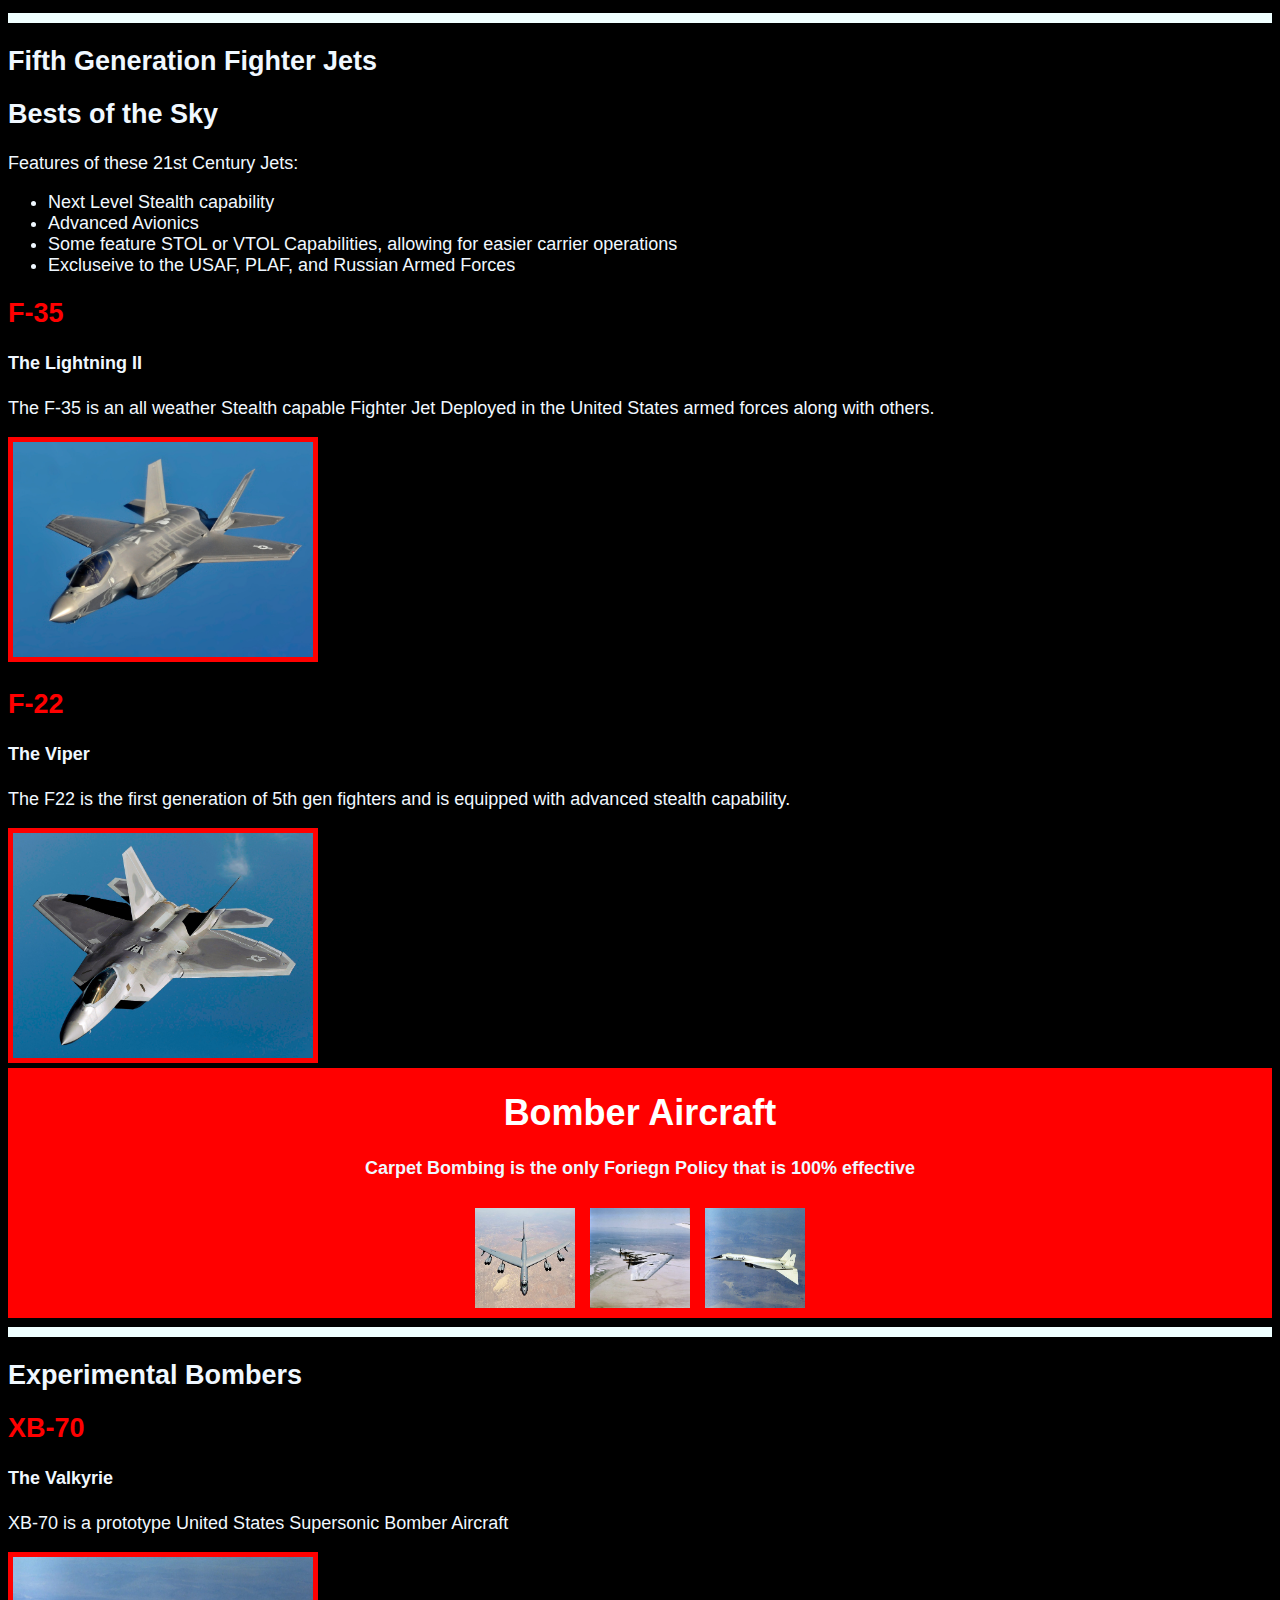
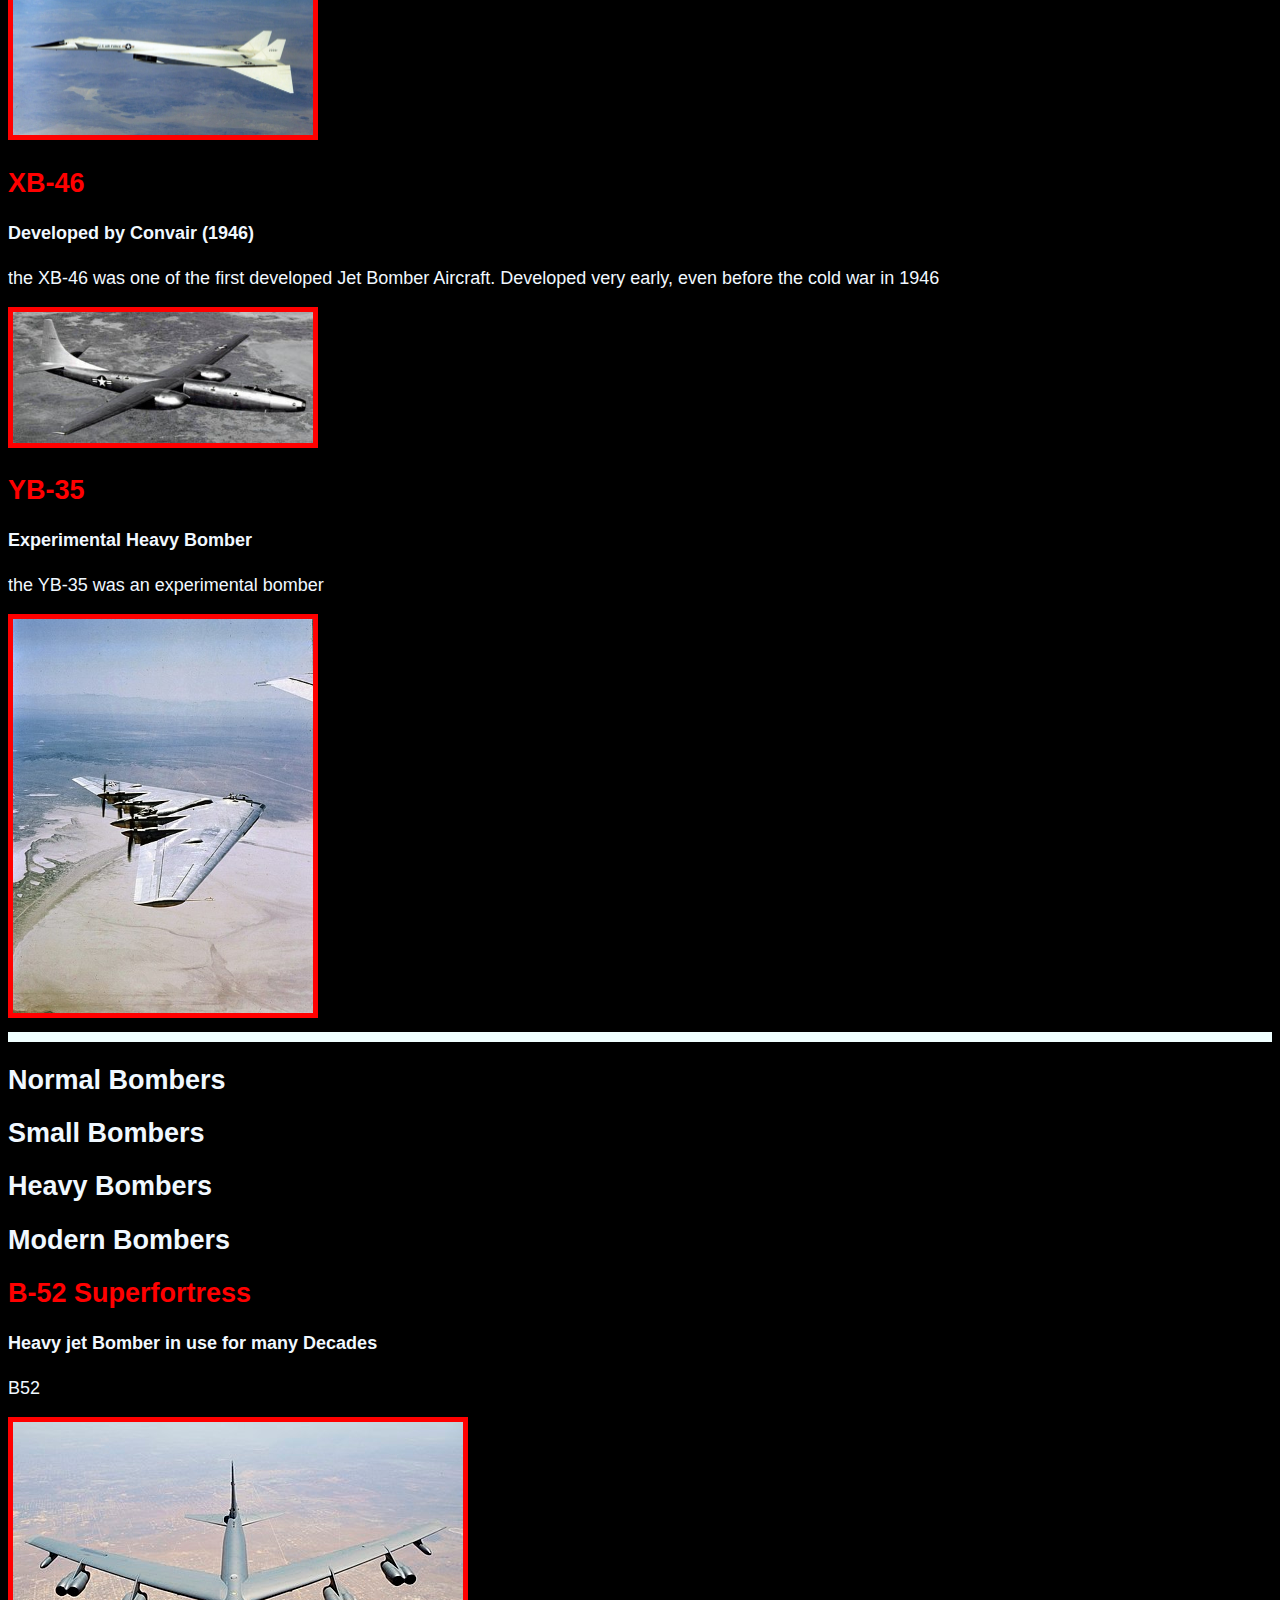
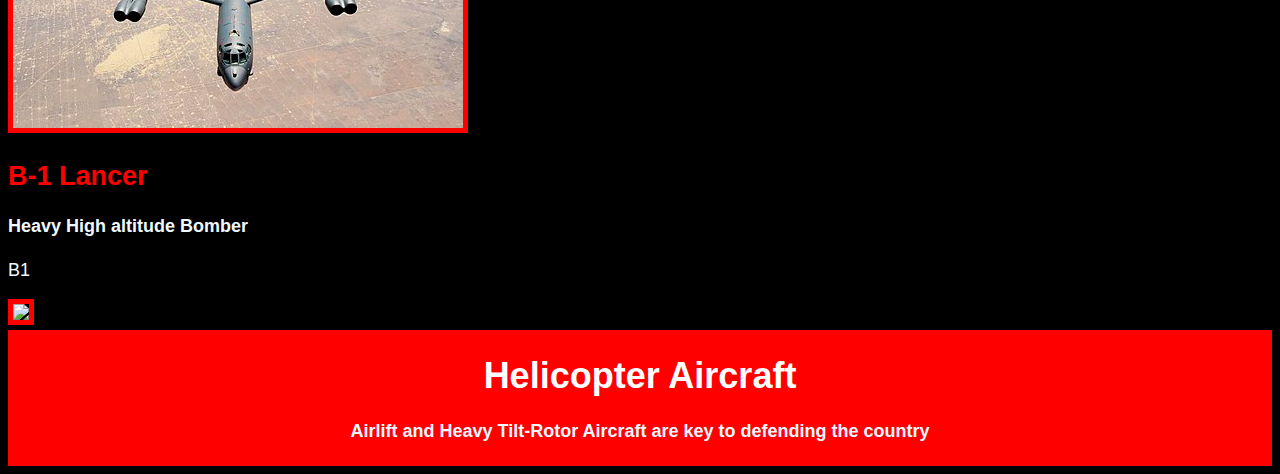
==== commit 55f5a989: "Removed Side Panel" ====
--- a/index.html
+++ b/index.html
@@ -9,20 +9,6 @@
 
     <!-- BODY -->
     <body>
-        <!--User Bar-->
-        <div id="left-panel">
-            <p id="left-panel-header"><strong>Links:</strong></p>
-            <div id="left-content">
-                <p><a href="https://google.com">Google</a></p>
-                <p><a href="https://google.com">Google</a></p>
-                <p><a href="https://google.com">Google</a></p>
-                <p><a href="https://google.com">Google</a></p>
-                <hr id="cat-divider">
-                <p class="p-divider"><strong>Aicraft:</strong></p>
-                <p><a href="https://google.com">Google</a></p>
-            </div>
-            
-        </div>
         <div id="content">
         <div class="main-top-container">
             <div class="navbar">
--- a/style.css
+++ b/style.css
@@ -151,7 +151,7 @@
 }
 .color-header {
     display: inline-block;
-    width: 88%;
+    width: 100%;
     background-color: red;
     text-align: center;
 }
@@ -209,68 +209,7 @@
     transition-duration: 1s;
     border: none;
 }
-#left-panel {
-    display: inline-block;
-    text-align: left;
-    width: 11%;
-    height: 800vh;
-    margin-right: 1%;
-    float: left;
-    /*background: linear-gradient(to right, white, rgba(0, 0, 0, 0.384));*/
-    background-color: black;
-    color: white;
-}
-#left-panel #left-panel-header {
-    text-align: center;
-}
-#left-panel-header {
-    position: sticky;
-    top: 0;
-    padding:20px;
-}
 
 #width-adjust {
     display: inline-block;
-    width:88%;
-}
-
-#left-content {
-    color: blue;
-    line-height: 0px;
-}
-
-#left-content a {
-    color: blue;
-    font-size: 12px;
-    margin: 5px;
-    padding: 5px;
-}
-
-.p-divider {
-    transition-duration: 1s;
-    color: white;
-    font-size: 14px;
-    margin: 5px;
-    padding: 5px;   
-    border-bottom: 1px solid;
-}
-
-#cat-divider {
-    background-color: white;
-    padding: 2px;
-}
-
-.dark-mode #cat-divider {
-    background-color: black;
-}
-
-.dark-mode #left-panel {
-    transition-duration: 1s;
-    background-color: white;
-    color: black;
-}
-
-.dark-mode #left-panel .p-divider {
-    transition-duration: 1s;
-    color: black;
 }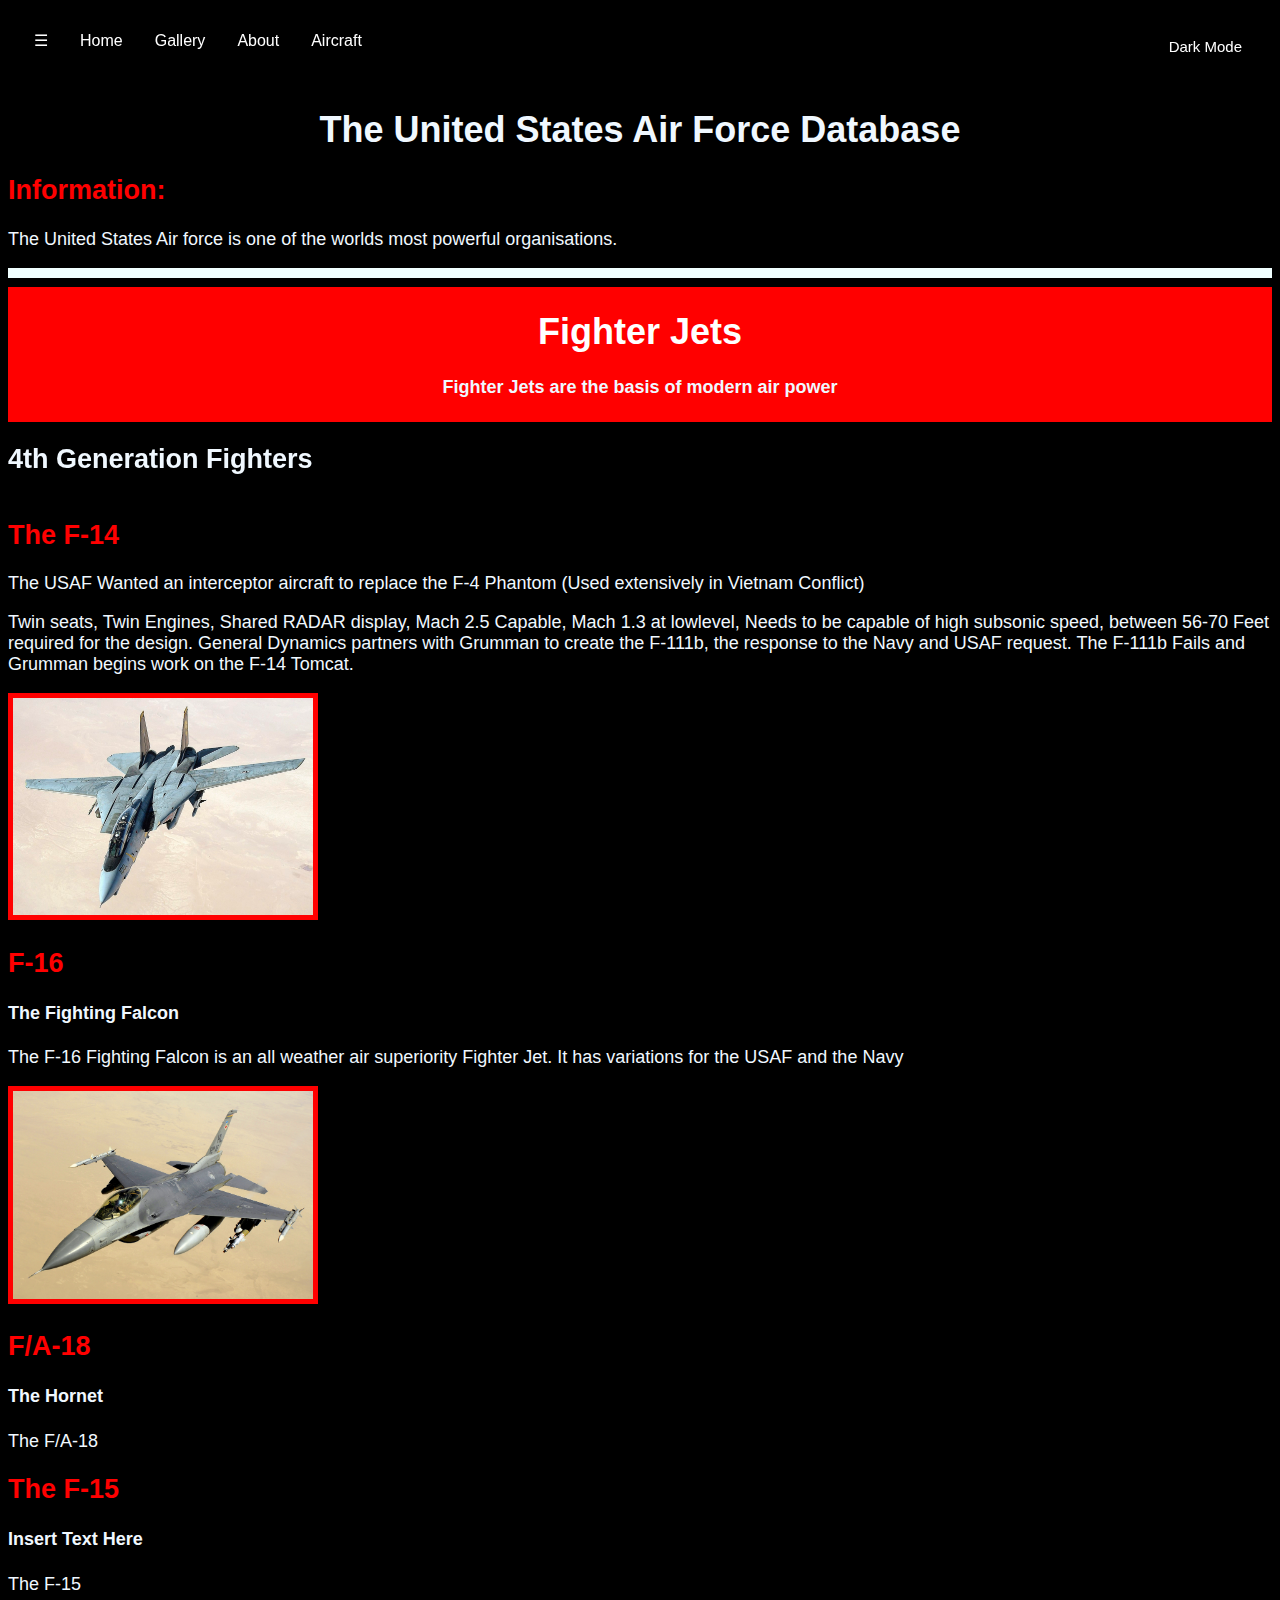
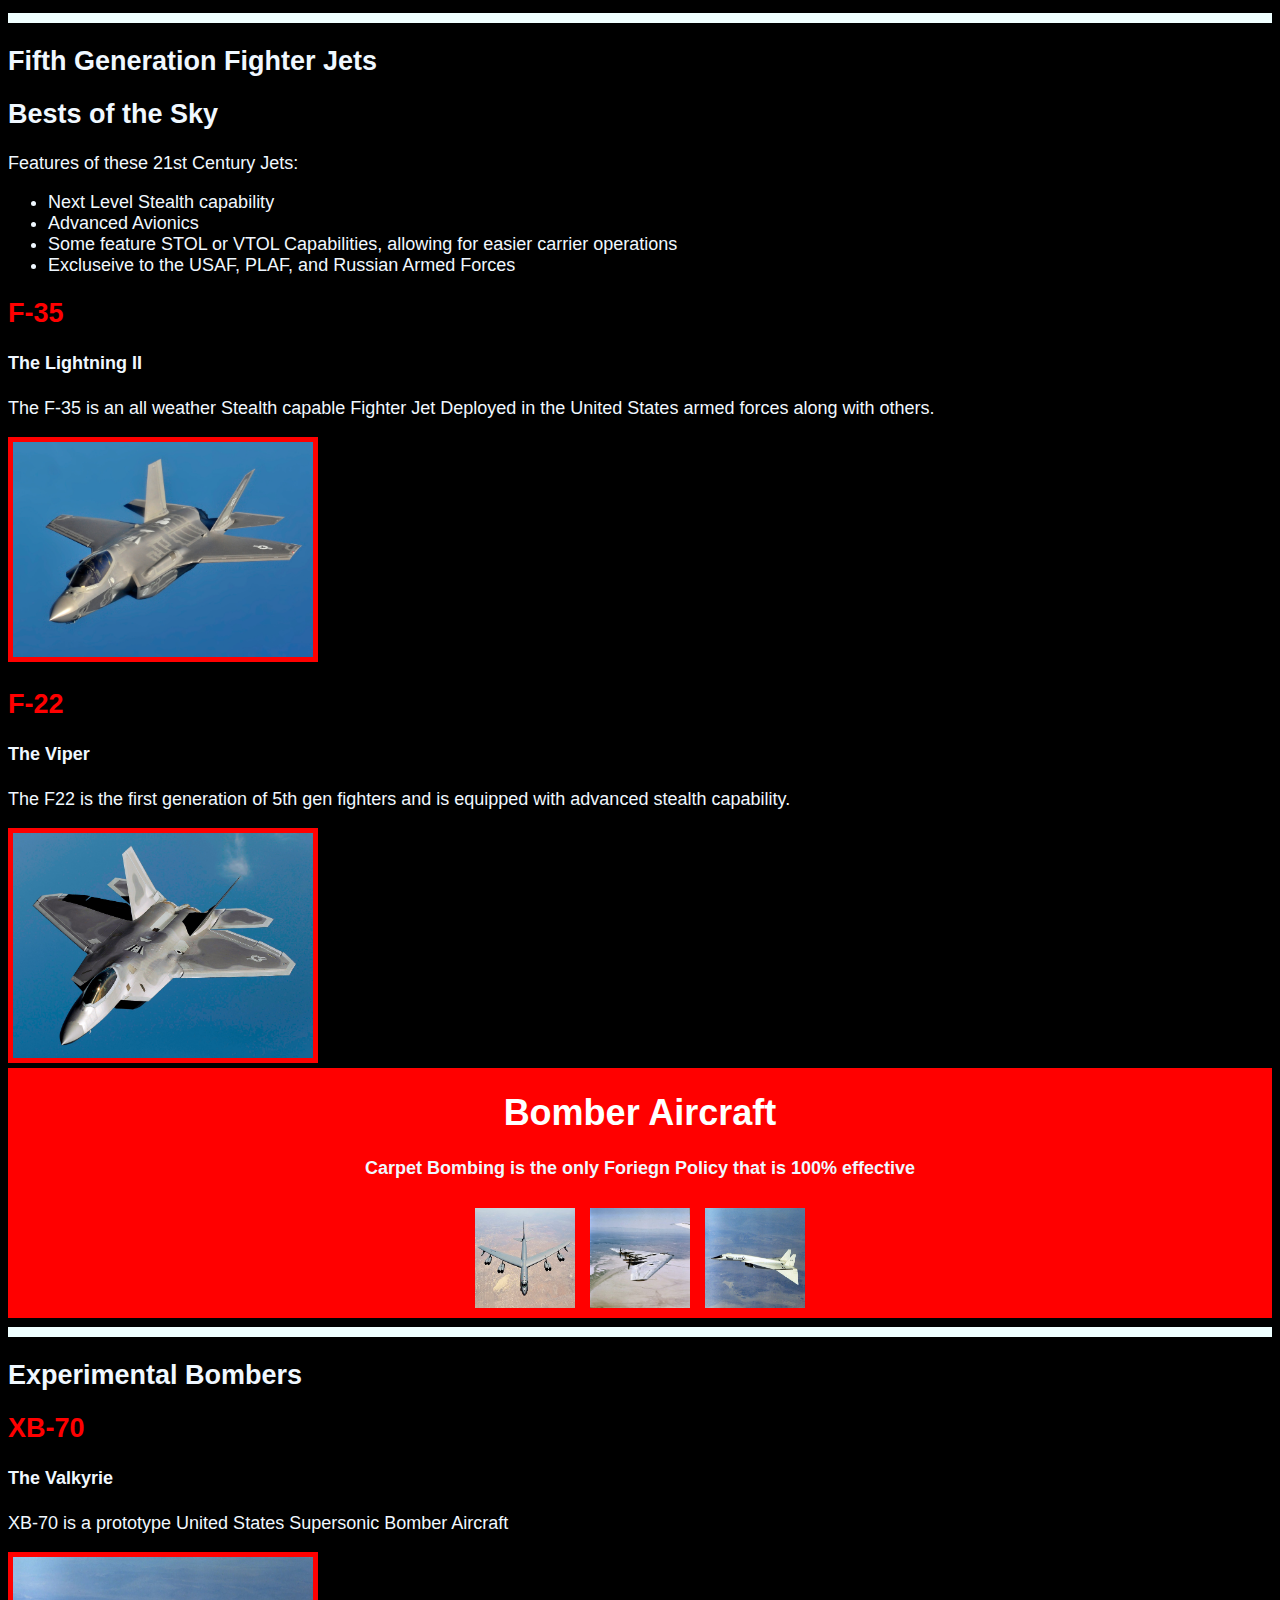
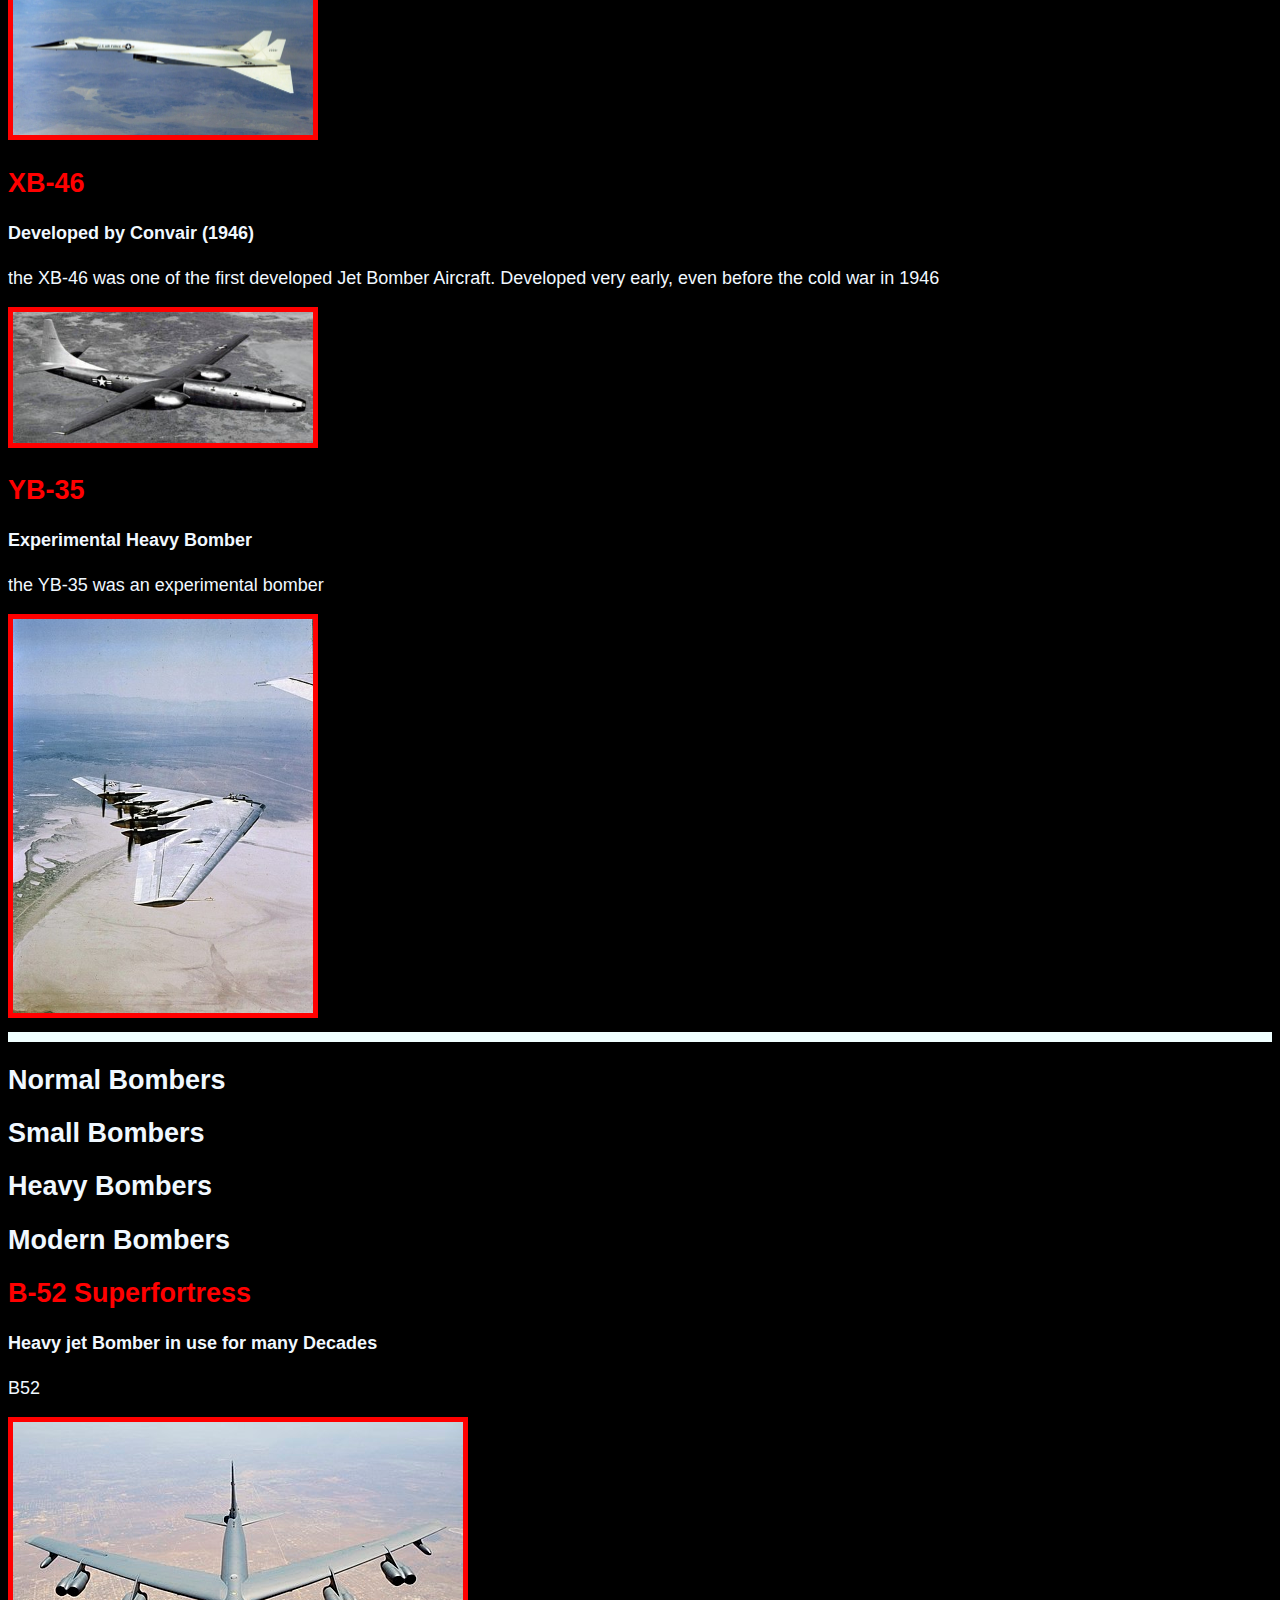
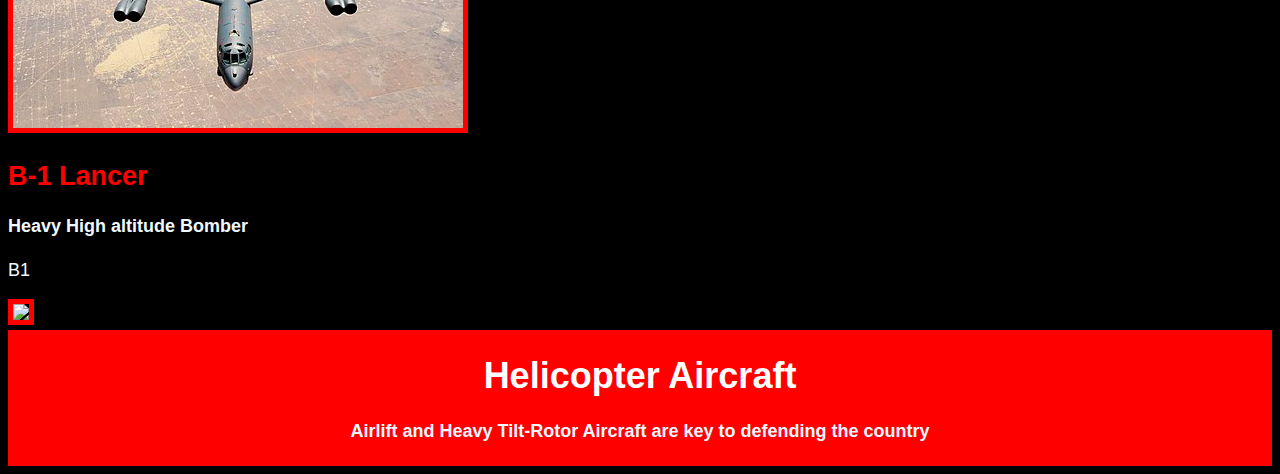
==== commit fd72c8d7: "changed folder, added new page, added corasel" ====
--- a/index.html
+++ b/index.html
@@ -2,21 +2,34 @@
 <html>
     <head>
         <title>USAF Database - Home</title>
-        <link rel="stylesheet" href="style.css">
-        <link rel="stylesheet" href="popup.css">
-        <script src="script.js"></script>
+        <!--CSS-->
+        <link rel="stylesheet" href="CSS\style.css">
+        <link rel="stylesheet" href="CSS\popup.css">
+        <link rel="stylesheet" href="CSS\sidebar.css">
+        <!--JS-->
+        <script src="Scripts\script.js"></script>
+        <script src="Scripts\sidebar.js"></script>
     </head>
-
     <!-- BODY -->
     <body>
+        <!--Collapsible Sidebar-->
+        <div id="mySidepanel" class="sidepanel">
+            <a href="javascript:void(0)" class="closebtn" onclick="closeNav()">&times;</a>
+            <a target="_blank" href="source.txt">View Source Code</a>
+            <a href="#">Sources</a>
+            <a href="#">Color Palette</a>
+            <a href="sys-info.html">System Information</a>
+          </div>
+        <!--End Sidebar-->
         <div id="content">
         <div class="main-top-container">
             <div class="navbar">
                 <button onclick="darkMode()" id="darkmode">Dark Mode</button>
+                <a class="nonid" onclick="openNav()" style="padding-top: 13px;">&#9776;</a>
                 <a href="index.html" class="nonid">Home</a>
                 <a href="gallery.html" class="nonid">Gallery</a>
                 <a href="about.html" class="nonid">About</a>
-                    <div class="dropdown">
+                <div class="dropdown">
                     <button class="dropbtn">Aircraft
                         <i class="fa fa-caret-down"></i>
                     </button>
@@ -26,7 +39,7 @@
                         <a href="#bomber-aircraft">Bombers</a>
                         <a href="#Helicopters">Helicopters</a>
                     </div>
-                    </div>
+                </div>
             </div>
         </div>
         <center><h1>The United States Air Force Database</h1></center>
@@ -50,13 +63,13 @@
             <h2 class="title">The F-14</h2>
             <p>The USAF Wanted an interceptor aircraft to replace the F-4 Phantom (Used extensively in Vietnam Conflict)</p>
             <p>Twin seats, Twin Engines, Shared RADAR display, Mach 2.5 Capable, Mach 1.3 at lowlevel, Needs to be capable of high subsonic speed, between 56-70 Feet required for the design. General Dynamics partners with Grumman to create the F-111b, the response to the Navy and USAF request. The F-111b Fails and Grumman begins work on the F-14 Tomcat.</p>
-            <img src="f-14-img.jpg" width=300px/>
+            <img src="Images\f-14-img.jpg" width=300px/>
 
             <!--The F16-->
             <h2 class="title">F-16</h2>
             <h4>The Fighting Falcon</h3>
             <p>The F-16 Fighting Falcon is an all weather air superiority Fighter Jet. It has variations for the USAF and the Navy</p>
-            <img src="f-16.jpg" width=300px/>
+            <img src="Images\f-16.jpg" width=300px/>
 
             <!--The F/A-18-->
             <h2 class="title">F/A-18</h2>
@@ -86,12 +99,12 @@
             <h2 class="title">F-35</h2>
             <h4>The Lightning II</h4>
             <p>The F-35 is an all weather Stealth capable Fighter Jet Deployed in the United States armed forces along with others.</p>
-            <img src="f-35.jpg" width=300px/>
+            <img src="Images\f-35.jpg" width=300px/>
 
             <h2 class="title">F-22</h2>
             <h4>The Viper</h4>
             <p>The F22 is the first generation of 5th gen fighters and is equipped with advanced stealth capability.</p>
-            <img src="f-22.jpg" width="300px"/>
+            <img src="Images\f-22.jpg" width="300px"/>
         </div>
         
         <!--Bombers-->
@@ -99,9 +112,9 @@
             <h1 class="big-header" id="bomber-aircraft">Bomber Aircraft</h1>
             <h4>Carpet Bombing is the only Foriegn Policy that is 100% effective</h4>
             <div id="bomber-image-gallery">
-                <img src="b-52.jpg" alt="b52" class="gallery-image">
-                <img src="yb-35.jpg" alt="yb35" class="gallery-image">
-                <img src="xb-70.jpg" alt="xb70" class="gallery-image">
+                <img src="Images\b-52.jpg" alt="b52" class="gallery-image">
+                <img src="Images\yb-35.jpg" alt="yb35" class="gallery-image">
+                <img src="Images\xb-70.jpg" alt="xb70" class="gallery-image">
             </div>
         </div>
         
@@ -109,52 +122,47 @@
         <div id="exp-bombers">
             <hr class="divider">
             <h2>Experimental Bombers</h2>
+            <!--XB-70-->
             <h2 class="title">XB-70</h2>
             <h4>The Valkyrie</h4>
             <p>XB-70 is a prototype United States Supersonic Bomber Aircraft</p>
-            <img src="xb-70.jpg" width=300px>
-
+            <img src="Images\xb-70.jpg" width=300px>
+            <!--XB-46-->
             <h2 class="title">XB-46</h2>
             <h4>Developed by Convair (1946)</h4>
             <p>the XB-46 was one of the first developed Jet Bomber Aircraft. Developed very early, even before the cold war in 1946</p>
-            <img src="xb-46.jpg" width="300px">
-
+            <img src="Images\xb-46.jpg" width="300px">
+            <!--YB-35-->
             <h2 class="title">YB-35</h2>
             <h4>Experimental Heavy Bomber</h4>
             <p>the YB-35 was an experimental bomber</p>
-            <img src="yb-35.jpg" width="300px">
+            <img src="Images\yb-35.jpg" width="300px">
         </div>
         <hr class="divider">
-
         <!--Normal Bombers-->
         <div id="normal-bombers">
             <h2>Normal Bombers</h4>
         </div>
-
         <!--Small Bombers-->
         <div id="sm-bombers">
             <h2>Small Bombers</h2>
         </div>
-
         <!--Heavy Bombers-->
         <div id="hv-bombers">
             <h2>Heavy Bombers</h2>
         </div>
-
         <!--Modern Bombers-->
         <div id="modern-bombers">
             <h2>Modern Bombers</h2>
             <h2 class="title">B-52 Superfortress</h2>
             <h4>Heavy jet Bomber in use for many Decades</h4>
             <p>B52</p>
-            <img src="b-52.jpg">
-
+            <img src="Images\b-52.jpg">
             <h2 class="title">B-1 Lancer</h2>
             <h4>Heavy High altitude Bomber</h4>
             <p>B1</p>
-            <img src="b-1.jpg">
+            <img src="Images\b-1.jpg">
         </div>
-
         <!--Helicopters-->
         <div id="helicopters">
             <div class="color-header">
@@ -166,5 +174,4 @@
     </div>
     </div>
     </body>
-
     </html>